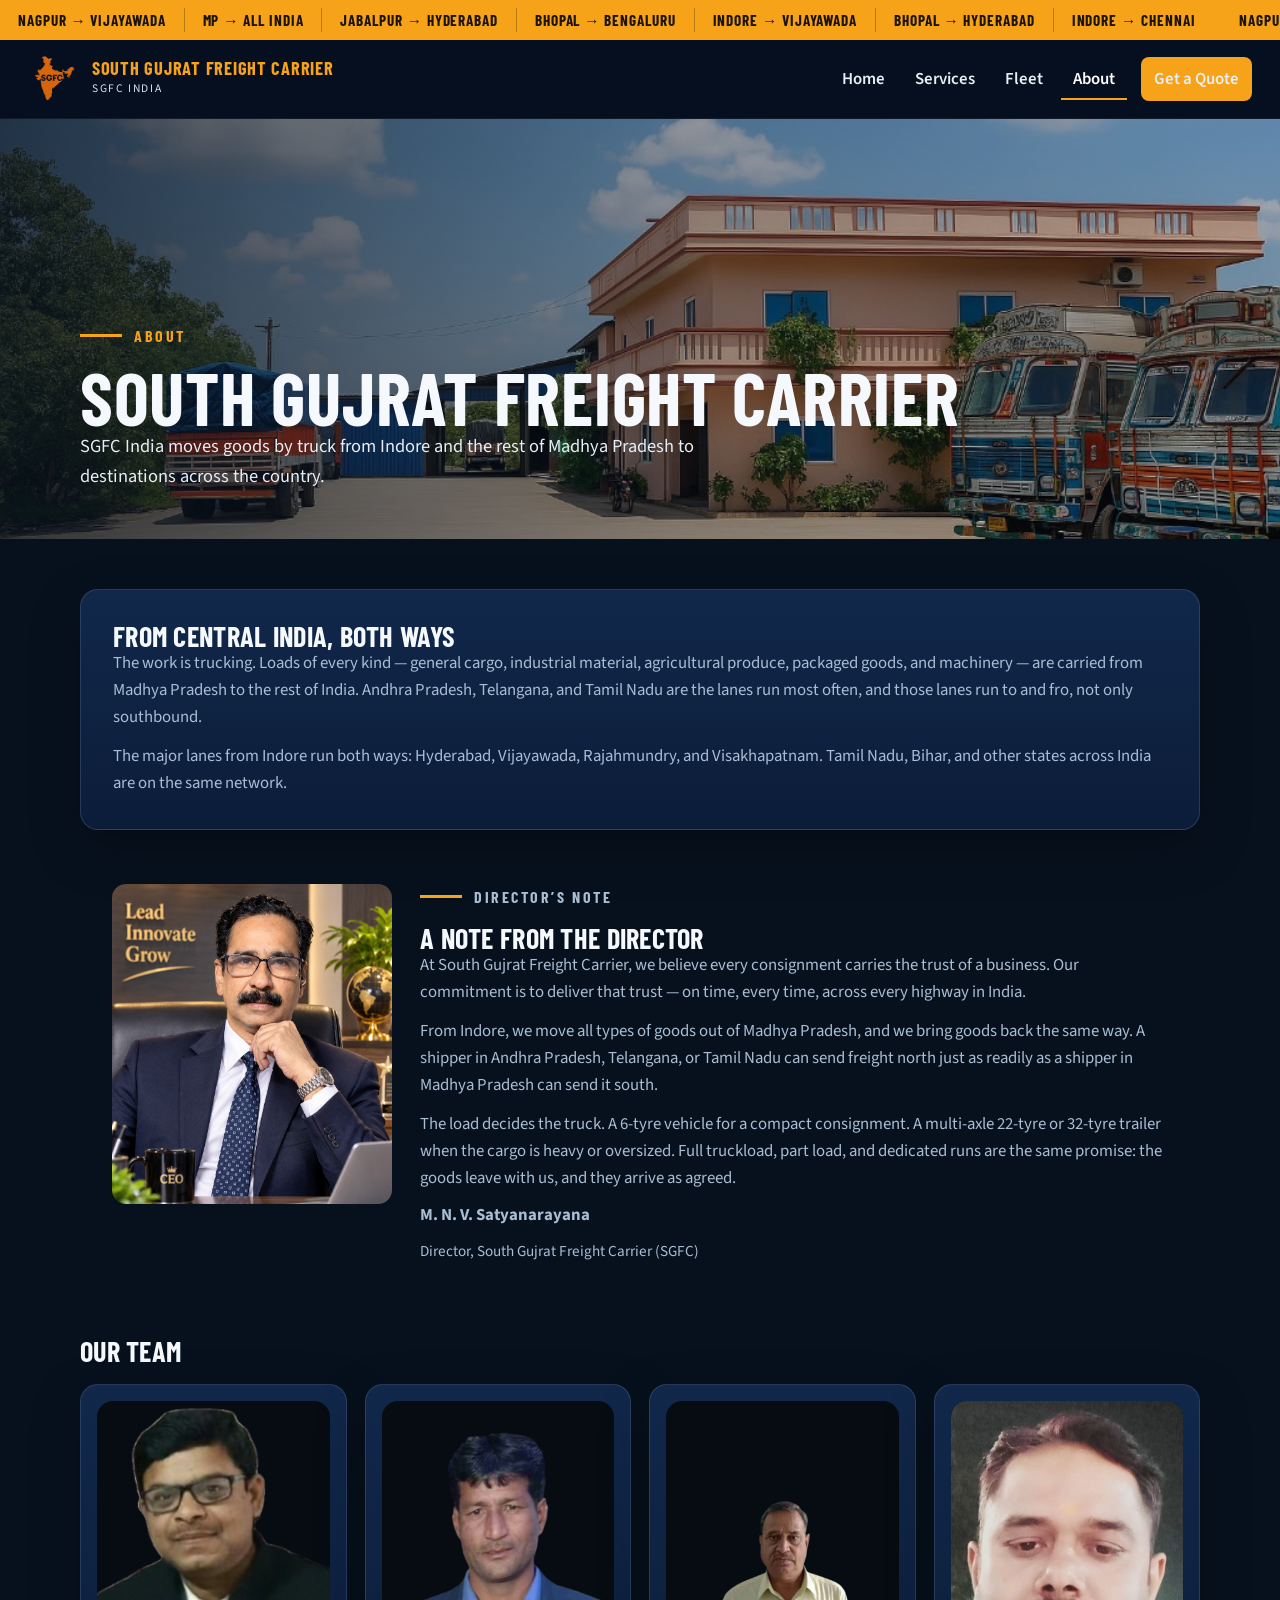
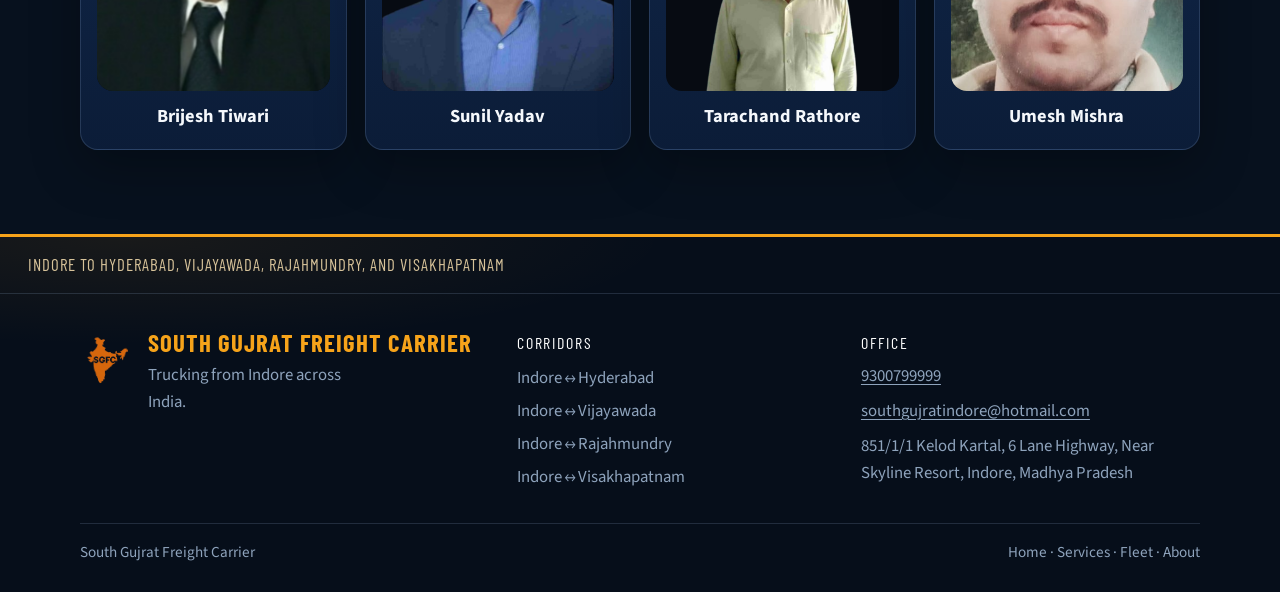
==== about.html @ d457032f "Add files via upload" ====
<!DOCTYPE html>
<html lang="en">
<head>
  <meta charset="UTF-8">
  <meta name="viewport" content="width=device-width, initial-scale=1">
  <title>About | South Gujrat Freight Carrier</title>
  <meta name="description" content="Director’s note from M. N. V. Satyanarayana and the SGFC India team in Indore.">
  <link rel="icon" href="assets/logo.png" type="image/png">
  <link rel="preconnect" href="https://fonts.googleapis.com">
  <link rel="preconnect" href="https://fonts.gstatic.com" crossorigin>
  <link href="https://fonts.googleapis.com/css2?family=Barlow+Condensed:wght@600;700;800&family=Source+Sans+3:ital,wght@0,400;0,500;0,600;0,700;1,500&display=swap" rel="stylesheet">
  <link rel="stylesheet" href="css/styles.css">
</head>
<body>
  <a class="skip" href="#main">Skip to content</a>
  <div class="topbar">
    <div class="ticker">
      <div class="ticker-track">
        <div class="ticker-group">
          <span>Nagpur → Vijayawada</span>
          <span>MP → All India</span>
          <span>Jabalpur → Hyderabad</span>
          <span>Bhopal → Bengaluru</span>
          <span>Indore → Vijayawada</span>
          <span>Bhopal → Hyderabad</span>
          <span>Indore → Chennai</span>
        </div>
        <div class="ticker-group" aria-hidden="true">
          <span>Nagpur → Vijayawada</span>
          <span>MP → All India</span>
          <span>Jabalpur → Hyderabad</span>
          <span>Bhopal → Bengaluru</span>
          <span>Indore → Vijayawada</span>
          <span>Bhopal → Hyderabad</span>
          <span>Indore → Chennai</span>
        </div>
      </div>
    </div>
    <header class="site-header wrap">
      <a class="brand" href="index.html">
        <img class="brand-mark" src="assets/logo.png" alt="">
        <span>
          <span class="brand-name">South Gujrat Freight Carrier</span>
          <span class="brand-sub">SGFC India</span>
        </span>
      </a>
      <button class="nav-toggle" type="button" aria-expanded="false" aria-controls="site-nav">Menu</button>
      <nav class="site-nav" id="site-nav">
        <a href="index.html">Home</a>
        <a href="services.html">Services</a>
        <a href="fleet.html">Fleet</a>
        <a href="about.html" class="is-current" aria-current="page">About</a>
        <a class="btn btn-orange" href="quote.html#quote">Get a Quote</a>
      </nav>
    </header>
  </div>

  <main id="main">
    <header class="page-banner banner-about">
      <div class="wrap">
        <p class="eyebrow"><i></i> About</p>
        <h1>South Gujrat Freight Carrier</h1>
        <p class="lede">SGFC India moves goods by truck from Indore and the rest of Madhya Pradesh to destinations across the country.</p>
      </div>
    </header>

    <section class="section">
      <div class="wrap">
        <article class="story-card">
          <h2 class="block-title">From central India, both ways</h2>
          <p>The work is trucking. Loads of every kind — general cargo, industrial material, agricultural produce, packaged goods, and machinery — are carried from Madhya Pradesh to the rest of India. Andhra Pradesh, Telangana, and Tamil Nadu are the lanes run most often, and those lanes run to and fro, not only southbound.</p>
          <p>The major lanes from Indore run both ways: Hyderabad, Vijayawada, Rajahmundry, and Visakhapatnam. Tamil Nadu, Bihar, and other states across India are on the same network.</p>
        </article>

        <article class="note" id="directors-note">
          <div class="note-layout">
            <img src="assets/director.jpg" alt="M. N. V. Satyanarayana, Director of South Gujrat Freight Carrier">
            <div>
              <p class="eyebrow"><i></i> Director’s note</p>
              <h2 class="block-title">A note from the director</h2>
              <p>At South Gujrat Freight Carrier, we believe every consignment carries the trust of a business. Our commitment is to deliver that trust — on time, every time, across every highway in India.</p>
              <p>From Indore, we move all types of goods out of Madhya Pradesh, and we bring goods back the same way. A shipper in Andhra Pradesh, Telangana, or Tamil Nadu can send freight north just as readily as a shipper in Madhya Pradesh can send it south.</p>
              <p>The load decides the truck. A 6-tyre vehicle for a compact consignment. A multi-axle 22-tyre or 32-tyre trailer when the cargo is heavy or oversized. Full truckload, part load, and dedicated runs are the same promise: the goods leave with us, and they arrive as agreed.</p>
              <p class="director-name">M. N. V. Satyanarayana</p>
              <p class="director-role">Director, South Gujrat Freight Carrier (SGFC)</p>
            </div>
          </div>
        </article>

        <h2 class="block-title team-title">Our team</h2>
        <div class="team-grid">
          <article class="person">
            <div class="portrait">
              <img src="assets/brijesh-tiwari.png" alt="Brijesh Tiwari">
            </div>
            <h3>Brijesh Tiwari</h3>
          </article>
          <article class="person">
            <div class="portrait">
              <img src="assets/sunil-yadav.png" alt="Sunil Yadav">
            </div>
            <h3>Sunil Yadav</h3>
          </article>
          <article class="person">
            <div class="portrait">
              <img src="assets/tarachand-rathore.png" alt="Tarachand Rathore">
            </div>
            <h3>Tarachand Rathore</h3>
          </article>
          <article class="person">
            <div class="portrait portrait-photo">
              <img src="assets/umesh-mishra.png" alt="Umesh Mishra">
            </div>
            <h3>Umesh Mishra</h3>
          </article>
        </div>
      </div>
    </section>
  </main>

  <footer class="site-footer">
    <p class="footer-lanes">Indore to Hyderabad, Vijayawada, Rajahmundry, and Visakhapatnam</p>
    <div class="wrap footer-main">
      <div class="footer-brand">
        <img src="assets/logo.png" alt="">
        <div>
          <p class="footer-name">South Gujrat Freight Carrier</p>
          <p class="footer-tagline">Trucking from Indore across India.</p>
        </div>
      </div>
      <div>
        <p class="footer-label">Corridors</p>
        <ul class="footer-routes">
          <li>Indore ↔ Hyderabad</li>
          <li>Indore ↔ Vijayawada</li>
          <li>Indore ↔ Rajahmundry</li>
          <li>Indore ↔ Visakhapatnam</li>
        </ul>
      </div>
      <div class="footer-office">
        <p class="footer-label">Office</p>
        <p><a href="tel:9300799999">9300799999</a></p>
        <p><a href="mailto:southgujratindore@hotmail.com">southgujratindore@hotmail.com</a></p>
        <p>851/1/1 Kelod Kartal, 6 Lane Highway, Near Skyline Resort, Indore, Madhya Pradesh</p>
      </div>
    </div>
    <div class="wrap footer-base">
      <p>South Gujrat Freight Carrier</p>
      <p class="footer-index"><a href="index.html">Home</a> · <a href="services.html">Services</a> · <a href="fleet.html">Fleet</a> · <a href="about.html">About</a></p>
    </div>
  </footer>
  <script src="js/main.js"></script>
</body>
</html>
---- css/styles.css ----
:root {
  --bg: #07111e;
  --bg-raise: #0c1b33;
  --card: #0e2244;
  --card-2: #12294e;
  --line: rgba(154, 184, 220, 0.18);
  --orange: #f6a31a;
  --orange-deep: #e09012;
  --ink: #f5f8fc;
  --muted: #a9bdd3;
  --soft: #8ea3bc;
  --on-orange: #1c1408;
  --header: rgba(7, 16, 32, 0.96);
  --radius: 18px;
  --max: 1120px;
  --ticker-h: 40px;
  --shadow: 0 18px 50px rgba(0, 0, 0, 0.28);
  --font: "Source Sans 3", "Segoe UI", sans-serif;
  --display: "Barlow Condensed", "Arial Narrow", Impact, sans-serif;
}

*,
*::before,
*::after {
  box-sizing: border-box;
}

html {
  scroll-behavior: smooth;
}

body {
  margin: 0;
  min-height: 100vh;
  background:
    radial-gradient(1200px 500px at 80% -10%, rgba(28, 64, 112, 0.35), transparent 60%),
    var(--bg);
  color: var(--ink);
  font-family: var(--font);
  font-size: 1.05rem;
  line-height: 1.6;
}

img {
  max-width: 100%;
  display: block;
}

a {
  color: inherit;
  text-decoration: none;
}

button,
input,
select,
textarea {
  font: inherit;
  color: inherit;
}

.skip {
  position: absolute;
  left: 12px;
  top: -40px;
  background: var(--orange);
  color: var(--on-orange);
  padding: 8px 12px;
  z-index: 80;
  border-radius: 6px;
}

.skip:focus {
  top: 8px;
}

.wrap {
  width: min(var(--max), calc(100% - 40px));
  margin-inline: auto;
}

.topbar {
  position: sticky;
  top: 0;
  z-index: 40;
}

.ticker {
  height: var(--ticker-h);
  background: var(--orange);
  color: var(--on-orange);
  overflow: hidden;
  display: flex;
  align-items: center;
}

.ticker-track {
  display: flex;
  width: max-content;
  animation: ticker 36s linear infinite;
}

.ticker-group {
  display: flex;
  align-items: center;
  gap: 0;
  padding-right: 8px;
}

.ticker-group span {
  font-family: var(--display);
  font-weight: 700;
  letter-spacing: 0.06em;
  text-transform: uppercase;
  font-size: 0.95rem;
  padding: 0 18px;
  white-space: nowrap;
}

.ticker-group span + span {
  border-left: 1px solid rgba(28, 20, 8, 0.28);
}

@keyframes ticker {
  from { transform: translateX(0); }
  to { transform: translateX(-50%); }
}

.site-header {
  display: flex;
  align-items: center;
  justify-content: space-between;
  gap: 20px;
  width: 100%;
  max-width: none;
  margin: 0;
  min-height: 78px;
  padding: 10px max(28px, calc((100vw - 1240px) / 2));
  background: var(--header);
  border-bottom: 1px solid rgba(255, 255, 255, 0.05);
  backdrop-filter: blur(10px);
  box-sizing: border-box;
}

.brand {
  display: flex;
  align-items: center;
  gap: 12px;
  min-width: 0;
}

.brand-mark {
  width: 52px;
  height: 58px;
  flex: none;
  object-fit: contain;
}

.brand-name {
  display: block;
  font-family: var(--display);
  font-weight: 700;
  letter-spacing: 0.04em;
  text-transform: uppercase;
  color: var(--orange);
  font-size: 1.15rem;
  line-height: 1.05;
}

.brand-sub {
  display: block;
  margin-top: 2px;
  color: #d5e0ee;
  font-size: 0.72rem;
  letter-spacing: 0.14em;
  text-transform: uppercase;
}

.nav-toggle {
  display: none;
  border: 1px solid rgba(255, 255, 255, 0.2);
  background: transparent;
  color: white;
  border-radius: 8px;
  padding: 8px 12px;
  cursor: pointer;
}

.site-nav {
  display: flex;
  align-items: center;
  gap: 6px;
}

.site-nav a {
  color: #e7eef6;
  font-weight: 600;
  padding: 8px 12px;
  border-radius: 8px;
}

.site-nav a.is-current {
  color: white;
  box-shadow: inset 0 -2px 0 var(--orange);
  border-radius: 0;
}

.site-nav a.btn {
  box-shadow: none;
  margin-left: 8px;
}

.btn {
  display: inline-flex;
  align-items: center;
  justify-content: center;
  gap: 8px;
  border-radius: 8px;
  padding: 12px 18px;
  font-weight: 700;
  border: 1px solid transparent;
  cursor: pointer;
  transition: transform 0.15s ease, background 0.15s ease;
}

.btn:hover {
  transform: translateY(-1px);
}

.btn-orange {
  background: var(--orange);
  color: var(--on-orange);
}

.btn-orange:hover {
  background: #ffb42e;
}

.btn-ghost {
  background: rgba(6, 14, 28, 0.35);
  color: white;
  border-color: rgba(255, 255, 255, 0.45);
}

.hero {
  position: relative;
  min-height: calc(100vh - 118px);
  display: grid;
  align-items: center;
  padding: 72px 0 88px;
  overflow: hidden;
}

.hero-bg,
.hero-art {
  position: absolute;
  inset: 0;
  pointer-events: none;
}

.hero-bg {
  z-index: 1;
  background: linear-gradient(90deg, rgba(7, 17, 30, 0.72) 0%, rgba(7, 17, 30, 0.42) 34%, rgba(7, 17, 30, 0.12) 62%, rgba(7, 17, 30, 0.2) 100%);
}

.hero-art {
  z-index: 0;
}

.hero-art img {
  position: absolute;
  inset: 0;
  width: 100%;
  height: 100%;
  object-fit: cover;
  object-position: center center;
}

.hero-copy {
  position: relative;
  z-index: 1;
  width: 100%;
  max-width: none;
  margin: 0;
  padding-left: max(28px, calc((100vw - 1240px) / 2));
  padding-right: max(28px, calc((100vw - 1240px) / 2));
  box-sizing: border-box;
}

.hero-copy h1 {
  max-width: 11em;
}

.hero-copy .lede {
  max-width: 38rem;
}

.eyebrow {
  display: flex;
  align-items: center;
  gap: 12px;
  margin: 0 0 14px;
  color: var(--orange);
  font-family: var(--display);
  font-weight: 700;
  letter-spacing: 0.16em;
  text-transform: uppercase;
  font-size: 1rem;
}

.eyebrow i {
  width: 42px;
  height: 3px;
  background: var(--orange);
  display: block;
  font-style: normal;
}

p {
  margin: 0 0 0.75em;
}

p:last-child {
  margin-bottom: 0;
}

h1,
h2,
h3 {
  font-family: var(--display);
  font-weight: 700;
  letter-spacing: 0.01em;
  line-height: 0.95;
  margin: 0;
}

.hero h1 {
  font-size: clamp(2.7rem, 5.4vw, 4.8rem);
  text-transform: uppercase;
  max-width: 11em;
}

.lede {
  color: var(--muted);
  font-size: 1.15rem;
  max-width: 62ch;
}

.hero .lede {
  margin: 22px 0 0;
  font-size: 1.2rem;
  color: #e4edf6;
}

.hero-actions {
  display: flex;
  flex-wrap: wrap;
  gap: 12px;
  margin-top: 28px;
}

.chips {
  display: flex;
  flex-wrap: wrap;
  gap: 10px;
  margin-top: 28px;
}

.chip,
.pill {
  display: inline-flex;
  align-items: center;
  border-radius: 999px;
  padding: 7px 12px;
  font-size: 0.92rem;
  font-weight: 600;
}

.chip {
  color: #d7e3f1;
  background: #101c30;
  border: 1px solid rgba(255, 255, 255, 0.2);
  position: relative;
  z-index: 2;
}

.pill {
  background: var(--orange);
  color: var(--on-orange);
  font-size: 0.78rem;
  letter-spacing: 0.03em;
  text-transform: uppercase;
}

.section {
  padding: 28px 0 84px;
}

.director-card {
  display: grid;
  grid-template-columns: minmax(240px, 320px) 1fr;
  background: linear-gradient(180deg, #13294d 0%, #0d203c 100%);
  border: 1px solid var(--line);
  border-radius: 22px;
  overflow: hidden;
  box-shadow: var(--shadow);
}

.director-card img {
  width: 100%;
  height: 100%;
  min-height: 340px;
  object-fit: cover;
  object-position: center 18%;
}

.director-copy {
  padding: 36px 40px 32px;
}

.director-quote {
  margin: 8px 0 22px;
  font-size: clamp(1.25rem, 2vw, 1.65rem);
  font-style: italic;
  font-weight: 500;
  line-height: 1.45;
  color: #f7f9fc;
}

.director-name {
  font-family: var(--font);
  font-size: 1.05rem;
  font-weight: 700;
  letter-spacing: 0;
  line-height: 1.3;
}

.director-role {
  margin: 2px 0 0;
  color: #8eb0d6;
  font-size: 0.95rem;
}

.director-foot {
  display: flex;
  justify-content: space-between;
  align-items: flex-end;
  gap: 16px;
  flex-wrap: wrap;
  margin-top: 8px;
}

.text-link {
  color: var(--orange);
  font-weight: 700;
}

.text-link:hover {
  text-decoration: underline;
}

.page-head {
  padding: 54px 0 10px;
}

.page-head h1 {
  font-size: clamp(2.6rem, 5vw, 4.2rem);
  text-transform: uppercase;
  max-width: 16ch;
}

.page-head .lede {
  margin-top: 16px;
}

.card-grid {
  display: grid;
  grid-template-columns: 1fr 1fr;
  gap: 22px;
  margin-top: 28px;
}

.service-card,
.fleet-card,
.person,
.office-card,
.form-card,
.story-card {
  background: linear-gradient(180deg, rgba(18, 42, 78, 0.95), rgba(12, 30, 58, 0.95));
  border: 1px solid var(--line);
  border-radius: var(--radius);
  box-shadow: var(--shadow);
}

.service-card {
  padding: 28px 28px 24px;
}

.service-card h2,
.fleet-group h2,
.block-title {
  font-size: clamp(1.55rem, 2.2vw, 2rem);
  text-transform: uppercase;
  line-height: 1;
}

.card-kicker {
  display: flex;
  align-items: center;
  gap: 14px;
  margin-bottom: 8px;
}

.icon-badge {
  width: 46px;
  height: 46px;
  border-radius: 12px;
  display: grid;
  place-items: center;
  background: rgba(246, 163, 26, 0.12);
  color: var(--orange);
  flex: none;
}

.service-card p,
.fleet-card p,
.story-card p,
.note p {
  color: var(--muted);
}

.checks {
  list-style: none;
  padding: 0;
  margin: 18px 0 0;
  display: grid;
  grid-template-columns: 1fr 1fr;
  gap: 10px 16px;
}

.checks li {
  display: flex;
  gap: 8px;
  align-items: flex-start;
  color: #d5e2f0;
  font-weight: 600;
  font-size: 0.98rem;
}

.checks svg {
  flex: none;
  margin-top: 2px;
  color: var(--orange);
}

.fleet-groups {
  display: grid;
  gap: 28px;
  margin-top: 28px;
}

.fleet-group h2 {
  margin-bottom: 14px;
}

.fleet-row {
  display: grid;
  grid-template-columns: repeat(3, 1fr);
  gap: 16px;
}

.fleet-card {
  padding: 22px;
}

.fleet-card strong {
  display: block;
  font-family: var(--display);
  font-size: 2rem;
  letter-spacing: 0.03em;
  text-transform: uppercase;
  line-height: 1;
  margin-bottom: 8px;
}

.fleet-card p {
  margin: 0;
}

.page-banner {
  position: relative;
  min-height: 420px;
  display: flex;
  align-items: flex-end;
  padding: 72px 0 48px;
  background-color: #07111e;
  background-position: center center;
  background-size: cover;
  background-repeat: no-repeat;
}

.page-banner::before {
  content: "";
  position: absolute;
  inset: 0;
  background: linear-gradient(90deg, rgba(7, 17, 30, 0.78) 0%, rgba(7, 17, 30, 0.4) 52%, rgba(7, 17, 30, 0.22) 100%);
}

.page-banner .wrap {
  position: relative;
  z-index: 1;
}

.banner-services { background-image: url("../assets/services-hero.jpg"); }
.banner-fleet { background-image: url("../assets/fleet-hero.jpg"); }
.banner-about {
  background-image: url("../assets/office.jpg");
  background-position: center 62%;
}
.banner-contact { background-image: url("../assets/contact-hero.jpg"); }

.page-banner h1 {
  font-size: clamp(2.8rem, 6vw, 4.6rem);
  text-transform: uppercase;
  max-width: 16em;
}

.page-banner .lede {
  color: #e7eef6;
  max-width: 40rem;
}

.intro-band {
  background: #12243f;
  padding: 28px 0;
}

.intro-band p {
  margin: 0 auto;
  max-width: 920px;
  text-align: center;
  color: #d7e3f1;
  font-size: 1.08rem;
}

.section-title {
  text-align: center;
  text-transform: uppercase;
  font-size: clamp(2rem, 4vw, 2.8rem);
  margin: 0 0 22px;
}

.route-grid,
.goods-grid,
.spec-grid {
  display: grid;
  gap: 14px;
}

.route-grid,
.spec-grid {
  grid-template-columns: 1fr 1fr;
}

.goods-grid {
  grid-template-columns: repeat(4, 1fr);
}

.route-card,
.goods-grid span,
.spec-card {
  border: 1px solid var(--line);
  border-radius: 16px;
  background: #0e2244;
}

.route-card {
  display: flex;
  justify-content: space-between;
  align-items: center;
  gap: 12px;
  padding: 16px 18px;
}

.route-card strong {
  display: block;
  font-size: 1.05rem;
}

.route-card span {
  color: var(--soft);
  font-size: 0.92rem;
}

.route-card em {
  color: var(--orange);
  font-style: normal;
  font-weight: 700;
  font-size: 1.25rem;
}

.goods-grid span {
  display: block;
  text-align: center;
  padding: 16px 12px;
  font-weight: 600;
}

.spec-card {
  overflow: hidden;
  padding: 0;
}

.spec-visual {
  position: relative;
  min-height: 150px;
  display: grid;
  place-items: center;
  background: linear-gradient(180deg, #1a3d72, #24325a);
  color: var(--orange);
}

.spec-visual .pill {
  position: absolute;
  top: 14px;
  right: 14px;
}

.spec-body {
  padding: 20px 22px 22px;
}

.spec-body h2 {
  font-size: 1.45rem;
  text-transform: uppercase;
}

.spec-body p {
  color: var(--muted);
}

.spec-cap,
.spec-label {
  color: var(--orange);
  font-weight: 700;
  margin: 8px 0 6px;
}

.spec-best {
  color: white;
  font-weight: 700;
  margin: 0;
}

.story-card,
.note {
  padding: 32px;
  margin-top: 22px;
}

.note-layout {
  display: grid;
  grid-template-columns: 280px 1fr;
  gap: 28px;
  align-items: start;
}

.note-layout img {
  width: 100%;
  border-radius: 14px;
  object-fit: cover;
  object-position: center 15%;
  min-height: 320px;
  max-height: 460px;
}

.team-grid {
  display: grid;
  grid-template-columns: repeat(4, 1fr);
  gap: 18px;
  margin-top: 18px;
}

.person {
  padding: 16px 16px 20px;
  text-align: center;
}

.portrait {
  border-radius: 16px;
  background: #070b12;
  overflow: hidden;
  aspect-ratio: 4 / 5;
  display: grid;
  place-items: end center;
}

.portrait img {
  width: 100%;
  height: 100%;
  object-fit: contain;
  object-position: center bottom;
}

.portrait-photo img {
  object-fit: cover;
  object-position: center 20%;
}

.team-title {
  margin: 42px 0 0;
}

.person h3 {
  margin-top: 14px;
  font-family: var(--font);
  font-size: 1.15rem;
  font-weight: 700;
  letter-spacing: 0;
  line-height: 1.3;
  text-transform: none;
}

.contact-layout {
  display: grid;
  grid-template-columns: 0.85fr 1.15fr;
  gap: 22px;
  margin-top: 28px;
  align-items: start;
}

.office-card,
.form-card {
  padding: 28px;
}

.office-list {
  display: grid;
  gap: 16px;
  margin: 18px 0 0;
}

.office-list div {
  padding-top: 14px;
  border-top: 1px solid var(--line);
}

.office-list dt {
  font-size: 0.78rem;
  letter-spacing: 0.12em;
  text-transform: uppercase;
  color: var(--orange);
  font-weight: 700;
}

.office-list dd {
  margin: 4px 0 0;
  color: var(--muted);
}

.office-list a {
  color: white;
  font-weight: 700;
}

.blank-note {
  color: var(--soft);
  margin-top: 8px;
}

label {
  display: block;
  font-weight: 700;
  font-size: 0.92rem;
  margin-bottom: 6px;
}

.fields {
  display: grid;
  grid-template-columns: 1fr 1fr;
  gap: 14px 16px;
}

.field-wide {
  grid-column: 1 / -1;
}

input,
select,
textarea {
  width: 100%;
  background: #091526;
  border: 1px solid rgba(158, 186, 220, 0.28);
  border-radius: 8px;
  padding: 11px 12px;
  outline: none;
}

input:focus,
select:focus,
textarea:focus {
  border-color: var(--orange);
  box-shadow: 0 0 0 3px rgba(246, 163, 26, 0.18);
}

textarea {
  min-height: 120px;
  resize: vertical;
}

.form-actions {
  margin-top: 16px;
}

.form-result {
  margin-top: 16px;
  padding: 14px 16px;
  border-radius: 10px;
  background: rgba(246, 163, 26, 0.1);
  border: 1px solid rgba(246, 163, 26, 0.35);
  color: #f3e2c0;
}

.form-result[hidden] {
  display: none;
}

.form-result.is-error {
  background: rgba(180, 48, 48, 0.16);
  border-color: rgba(255, 140, 140, 0.45);
  color: #ffd7d7;
}

.honey {
  position: absolute;
  left: -10000px;
  width: 1px;
  height: 1px;
  overflow: hidden;
}

.btn:disabled {
  opacity: 0.7;
  cursor: wait;
}

.form-result pre {
  white-space: pre-wrap;
  font-family: var(--font);
  margin: 10px 0 0;
  color: var(--ink);
}

.site-footer {
  border-top: 3px solid var(--orange);
  color: var(--soft);
  background:
    radial-gradient(900px 180px at 10% 0%, rgba(246, 163, 26, 0.08), transparent 60%),
    #060e1a;
}

.footer-lanes {
  margin: 0;
  padding: 16px max(28px, calc((100vw - 1240px) / 2));
  border-bottom: 1px solid var(--line);
  color: #d7c39a;
  font-family: var(--display);
  letter-spacing: 0.06em;
  text-transform: uppercase;
  font-size: 1.05rem;
  line-height: 1.4;
}

.footer-main {
  display: grid;
  grid-template-columns: 1.3fr 1fr 1.1fr;
  gap: 36px;
  padding: 36px 0 28px;
}

.footer-brand {
  display: flex;
  align-items: flex-start;
  gap: 14px;
}

.footer-brand img {
  width: 54px;
  height: 62px;
  object-fit: contain;
  flex: none;
}

.footer-tagline {
  margin: 0;
  max-width: 28ch;
}

.footer-name {
  margin: 0 0 8px;
  color: var(--orange);
  font-family: var(--display);
  font-size: 1.55rem;
  letter-spacing: 0.04em;
  text-transform: uppercase;
  font-weight: 700;
  line-height: 1;
}

.footer-label {
  margin: 0 0 10px;
  color: white;
  font-family: var(--display);
  letter-spacing: 0.12em;
  text-transform: uppercase;
  font-size: 1rem;
}

.footer-routes {
  list-style: none;
  margin: 0;
  padding: 0;
  display: grid;
  gap: 6px;
}

.footer-office p {
  margin: 0 0 8px;
}

.footer-office a,
.footer-index a {
  color: inherit;
  text-decoration: none;
}

.footer-office a {
  text-decoration: underline;
  text-underline-offset: 3px;
}

.footer-office a:hover,
.footer-index a:hover {
  color: white;
}

.footer-base {
  display: flex;
  justify-content: space-between;
  gap: 16px;
  flex-wrap: wrap;
  padding: 16px 0 28px;
  border-top: 1px solid var(--line);
  font-size: 0.95rem;
}

.footer-base > p,
.footer-index {
  margin: 0;
}

.fleet-photo {
  margin: 8px auto 0;
}

.fleet-photo img {
  width: 100%;
  height: min(440px, 56vw);
  object-fit: cover;
  object-position: center 62%;
  border-radius: 18px;
  border: 1px solid var(--line);
}

@media (max-width: 980px) {
  .card-grid,
  .contact-layout,
  .note-layout,
  .team-grid,
  .fleet-row,
  .route-grid,
  .spec-grid,
  .goods-grid,
  .footer-main {
    grid-template-columns: 1fr 1fr;
  }

  .team-grid {
    grid-template-columns: 1fr 1fr;
  }

  .director-card {
    grid-template-columns: 1fr;
  }

  .director-card img {
    max-height: 420px;
  }
}

@media (max-width: 800px) {
  .nav-toggle {
    display: inline-flex;
  }

  .site-nav {
    display: none;
    position: absolute;
    left: 0;
    right: 0;
    top: 100%;
    background: #071322;
    border-bottom: 1px solid var(--line);
    padding: 10px 20px 18px;
    flex-direction: column;
    align-items: stretch;
  }

  .site-nav.is-open {
    display: flex;
  }

  .site-nav a.btn {
    margin-left: 0;
    text-align: center;
  }

  .site-header {
    position: relative;
  }

  .brand-name {
    font-size: 0.95rem;
  }
}

@media (max-width: 680px) {
  .wrap {
    width: min(var(--max), calc(100% - 28px));
  }

  .card-grid,
  .contact-layout,
  .note-layout,
  .team-grid,
  .fleet-row,
  .route-grid,
  .spec-grid,
  .footer-main,
  .fields,
  .checks {
    grid-template-columns: 1fr;
  }

  .goods-grid {
    grid-template-columns: 1fr 1fr;
  }

  .hero {
    min-height: auto;
    padding: 48px 0 64px;
  }

  .hero-bg {
    background: linear-gradient(180deg, rgba(7, 17, 30, 0.62) 0%, rgba(7, 17, 30, 0.28) 100%);
  }

  .hero-art img {
    object-position: 70% center;
  }

  .director-copy,
  .service-card,
  .story-card,
  .note,
  .office-card,
  .form-card {
    padding: 22px;
  }
}

.network-intro {
  max-width: 760px;
  margin: 0 auto 28px;
  text-align: center;
}

.network-intro .eyebrow {
  justify-content: center;
}

.network-intro p:last-child {
  margin: 0;
  color: #d5e2f0;
}

.network-map {
  position: relative;
  height: 560px;
  border-radius: 28px;
  border: 1px solid rgba(154, 184, 220, 0.22);
  background:
    radial-gradient(480px 240px at 50% 48%, rgba(246, 163, 26, 0.1), transparent 72%),
    linear-gradient(180deg, #132848 0%, #0b1730 100%);
  overflow: hidden;
  box-shadow: 0 24px 50px rgba(0, 0, 0, 0.28);
}

.network-lines {
  position: absolute;
  inset: 0;
  width: 100%;
  height: 100%;
}

.network-lines line {
  stroke: rgba(246, 196, 92, 0.9);
  stroke-width: 1.7;
  stroke-linecap: round;
  stroke-dasharray: 1.5 9;
  animation: lane-flow 1.15s linear infinite;
}

@keyframes lane-flow {
  to { stroke-dashoffset: -21; }
}

.net-hub,
.net-node,
.net-truck {
  position: absolute;
}

.net-hub {
  left: 50%;
  top: 48%;
  z-index: 4;
  display: flex;
  flex-direction: column;
  align-items: center;
  justify-content: center;
  width: 158px;
  min-height: 104px;
  padding: 14px 12px 12px;
  border-radius: 16px;
  transform: translate(-50%, -50%);
  background: linear-gradient(180deg, #ffc14a 0%, #e09012 100%);
  color: #1b1203;
  text-align: center;
  box-shadow: 0 18px 40px rgba(246, 163, 26, 0.28);
}

.net-hub strong {
  font-family: var(--display);
  font-size: 2rem;
  font-weight: 800;
  letter-spacing: 0.08em;
  line-height: 0.9;
  text-transform: uppercase;
}

.net-hub small {
  margin-top: 4px;
  font-size: 0.78rem;
  font-weight: 700;
}

.hub-ring {
  position: relative;
  width: 16px;
  height: 16px;
  margin-bottom: 8px;
  border: 3px solid white;
  border-radius: 50%;
  box-shadow: 0 0 0 5px rgba(255, 255, 255, 0.18);
}

.hub-ring::before,
.hub-ring::after {
  content: "";
  position: absolute;
  inset: -7px;
  border: 2px solid rgba(255, 255, 255, 0.8);
  border-radius: 50%;
  animation: hub-pulse 2.4s ease-out infinite;
}

.hub-ring::after {
  animation-delay: 1.2s;
}

@keyframes hub-pulse {
  0% { transform: scale(0.65); opacity: 0.85; }
  100% { transform: scale(2.1); opacity: 0; }
}

.net-node[data-lane="gujarat"] { --x: 16%; --y: 24%; }
.net-node[data-lane="maharashtra"] { --x: 12%; --y: 50%; }
.net-node[data-lane="karnataka"] { --x: 22%; --y: 78%; }
.net-node[data-lane="tamil-nadu"] { --x: 50%; --y: 88%; }
.net-node[data-lane="andhra-pradesh"] { --x: 78%; --y: 78%; }
.net-node[data-lane="telangana"] { --x: 88%; --y: 48%; }
.net-node[data-lane="bihar"] { --x: 82%; --y: 22%; }
.net-node[data-lane="west-bengal"] { --x: 52%; --y: 14%; }

.net-node {
  z-index: 3;
  left: var(--x);
  top: var(--y);
  display: flex;
  align-items: center;
  gap: 8px;
  margin: 0;
  padding: 9px 14px;
  border: 1px solid rgba(176, 206, 236, 0.32);
  border-radius: 12px;
  background: rgba(16, 40, 74, 0.94);
  color: white;
  font-weight: 600;
  white-space: nowrap;
  transform: translate(-50%, -50%);
  box-shadow: 0 12px 26px rgba(0, 0, 0, 0.28);
}

.node-dot {
  width: 9px;
  height: 9px;
  border-radius: 50%;
  background: #3ddc97;
  box-shadow: 0 0 0 4px rgba(61, 220, 151, 0.16);
  flex: none;
}

.net-truck {
  z-index: 2;
  left: 0;
  top: 0;
  width: 46px;
  height: 23px;
  offset-rotate: auto;
  offset-anchor: center;
  animation: net-run var(--dur, 7s) linear infinite;
  animation-delay: var(--delay, 0s);
  opacity: 0;
  pointer-events: none;
}

.network-map.is-ready .net-truck {
  opacity: 1;
}

.net-truck svg {
  display: block;
  width: 46px;
  height: 23px;
  overflow: visible;
  filter: drop-shadow(0 2px 2px rgba(0, 0, 0, 0.4));
}

.net-truck rect {
  fill: #f6a31a;
}

.net-truck .cab {
  fill: #ffe3a6;
}

.net-truck .glass {
  fill: #16324f;
}

@keyframes net-run {
  0% { offset-distance: 0%; }
  46% { offset-distance: 100%; }
  54% { offset-distance: 100%; }
  100% { offset-distance: 0%; }
}

.routes-head {
  margin: 28px 0 14px;
  text-align: center;
}

.routes-head h3 {
  margin: 0;
  font-family: var(--display);
  font-size: clamp(1.7rem, 3vw, 2.2rem);
  letter-spacing: 0.04em;
  text-transform: uppercase;
}

.routes-head p {
  margin: 6px 0 0;
  color: var(--soft);
}

.major-routes {
  display: grid;
  grid-template-columns: repeat(4, 1fr);
  gap: 14px;
}

.major-routes article {
  padding: 18px 16px 16px;
  border: 1px solid rgba(154, 184, 220, 0.2);
  border-radius: 16px;
  background: #0d1b31;
}

.route-pair {
  display: flex;
  align-items: baseline;
  justify-content: space-between;
  gap: 8px;
  margin: 0;
  color: white;
  font-family: var(--display);
  font-size: clamp(1.15rem, 1.6vw, 1.45rem);
  font-weight: 700;
  letter-spacing: 0.03em;
  line-height: 1;
  text-transform: uppercase;
}

.route-pair i {
  color: var(--orange);
  font-style: normal;
}

.major-routes small {
  display: block;
  margin-top: 10px;
  color: var(--soft);
}

@media (max-width: 980px) {
  .major-routes {
    grid-template-columns: 1fr 1fr;
  }

  .network-map {
    height: 620px;
  }

  .net-node[data-lane="gujarat"] { --x: 22%; --y: 13%; }
  .net-node[data-lane="west-bengal"] { --x: 62%; --y: 9%; }
  .net-node[data-lane="bihar"] { --x: 84%; --y: 22%; }
  .net-node[data-lane="maharashtra"] { --x: 18%; --y: 32%; }
  .net-node[data-lane="telangana"] { --x: 86%; --y: 56%; }
  .net-node[data-lane="karnataka"] { --x: 20%; --y: 68%; }
  .net-node[data-lane="andhra-pradesh"] { --x: 78%; --y: 74%; }
  .net-node[data-lane="tamil-nadu"] { --x: 46%; --y: 90%; }
}

@media (max-width: 680px) {
  .network-map {
    height: 700px;
    border-radius: 20px;
  }

  .net-hub {
    width: 108px;
    min-height: 84px;
  }

  .net-hub strong {
    font-size: 1.45rem;
  }

  .net-node {
    max-width: 96px;
    padding: 6px 8px;
    font-size: 0.84rem;
    line-height: 1.15;
    white-space: normal;
  }

  .net-truck,
  .net-truck svg {
    width: 32px;
    height: 16px;
  }

  .major-routes {
    grid-template-columns: 1fr;
  }
}

@media (prefers-reduced-motion: reduce) {
  .ticker-track,
  .network-lines line,
  .hub-ring::before,
  .hub-ring::after,
  .net-truck {
    animation: none;
  }

  .net-truck {
    offset-distance: 58%;
  }

  html {
    scroll-behavior: auto;
  }
}
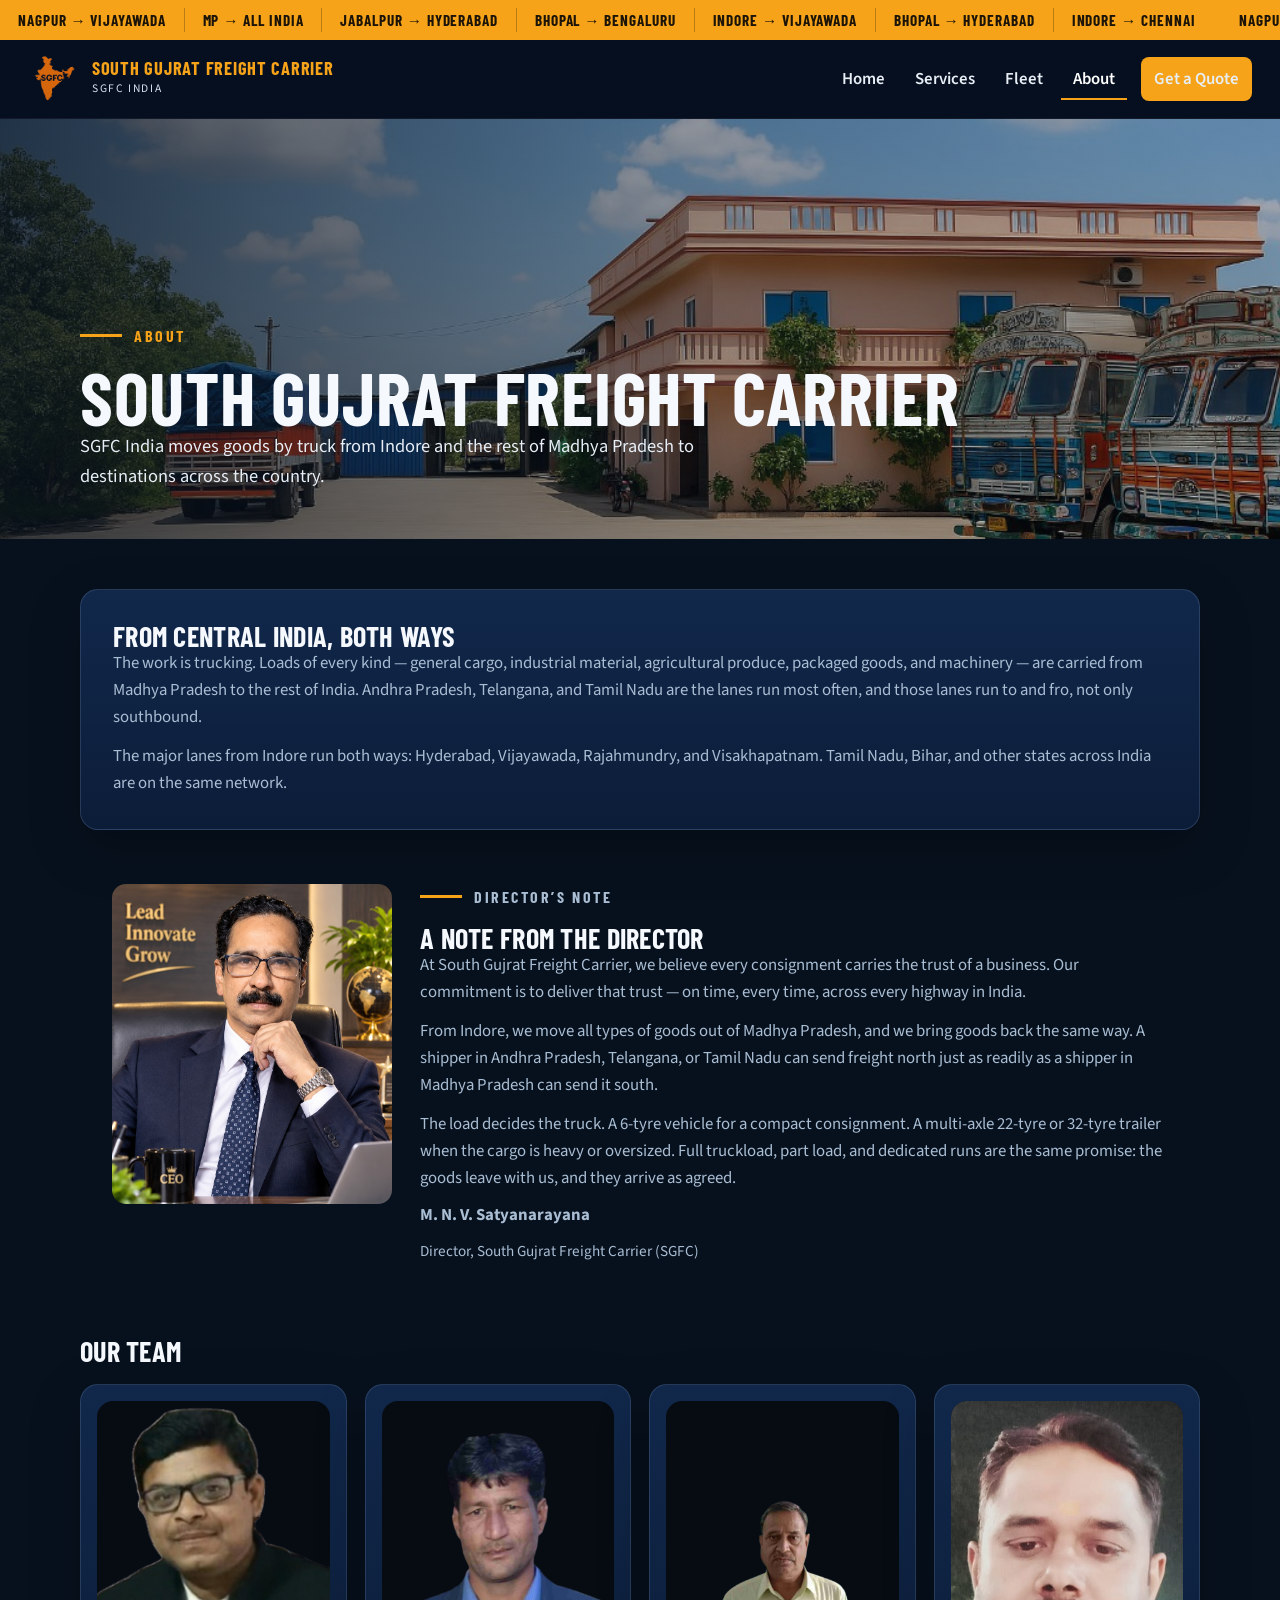
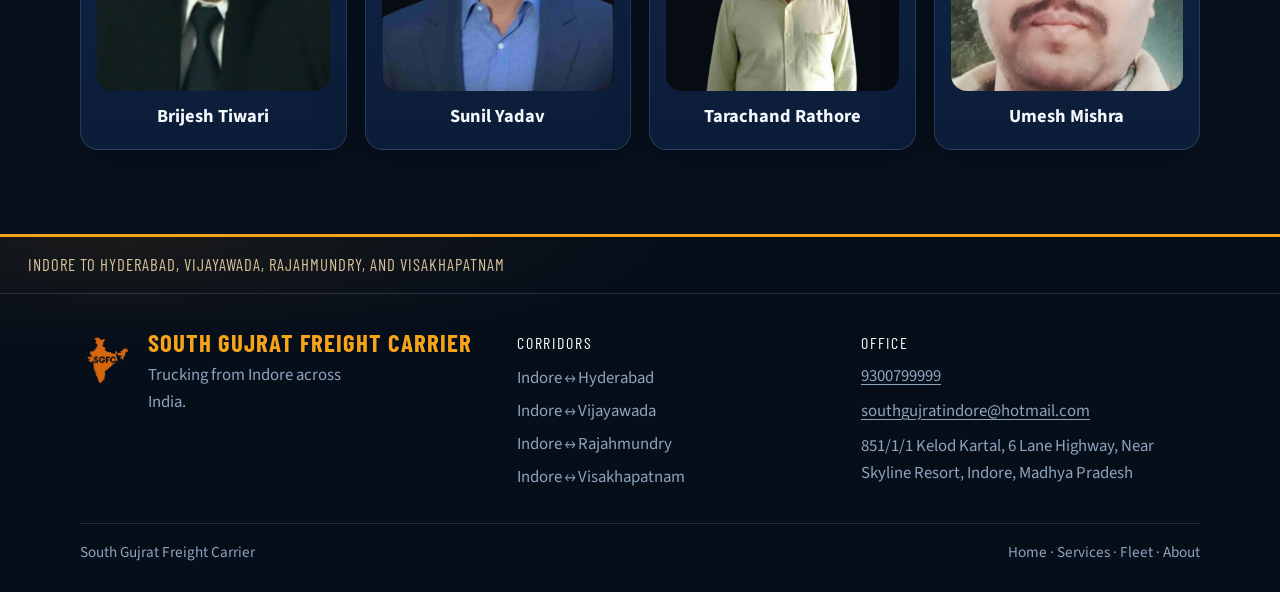
==== commit c723650c: "Fade page text in after each page opens Headlines, introductions, and section blocks stay clear unti" ====
--- a/about.html
+++ b/about.html
@@ -2,6 +2,7 @@
 <html lang="en">
 <head>
   <meta charset="UTF-8">
+  <script>document.documentElement.classList.add("js");</script>
   <meta name="viewport" content="width=device-width, initial-scale=1">
   <title>About | South Gujrat Freight Carrier</title>
   <meta name="description" content="Director’s note from M. N. V. Satyanarayana and the SGFC India team in Indore.">
--- a/css/styles.css
+++ b/css/styles.css
@@ -1486,6 +1486,46 @@
   }
 }
 
+@keyframes appear {
+  from {
+    opacity: 0;
+    transform: translateY(18px);
+  }
+
+  to {
+    opacity: 1;
+    transform: none;
+  }
+}
+
+@keyframes appear-fade {
+  from { opacity: 0; }
+  to { opacity: 1; }
+}
+
+@media (prefers-reduced-motion: no-preference) {
+  html.js .hero-copy > *,
+  html.js .page-banner .wrap > *,
+  html.js .intro-band .wrap,
+  html.js main .section .wrap > * {
+    opacity: 0;
+    transform: translateY(18px);
+  }
+
+  html.js main .section .wrap > .network-map {
+    transform: none;
+  }
+
+  html.js .is-shown {
+    animation: appear 0.72s cubic-bezier(0.22, 0.7, 0.2, 1) both;
+    animation-delay: var(--reveal-delay, 0ms);
+  }
+
+  html.js .network-map.is-shown {
+    animation-name: appear-fade;
+  }
+}
+
 @media (prefers-reduced-motion: reduce) {
   .ticker-track,
   .network-lines line,
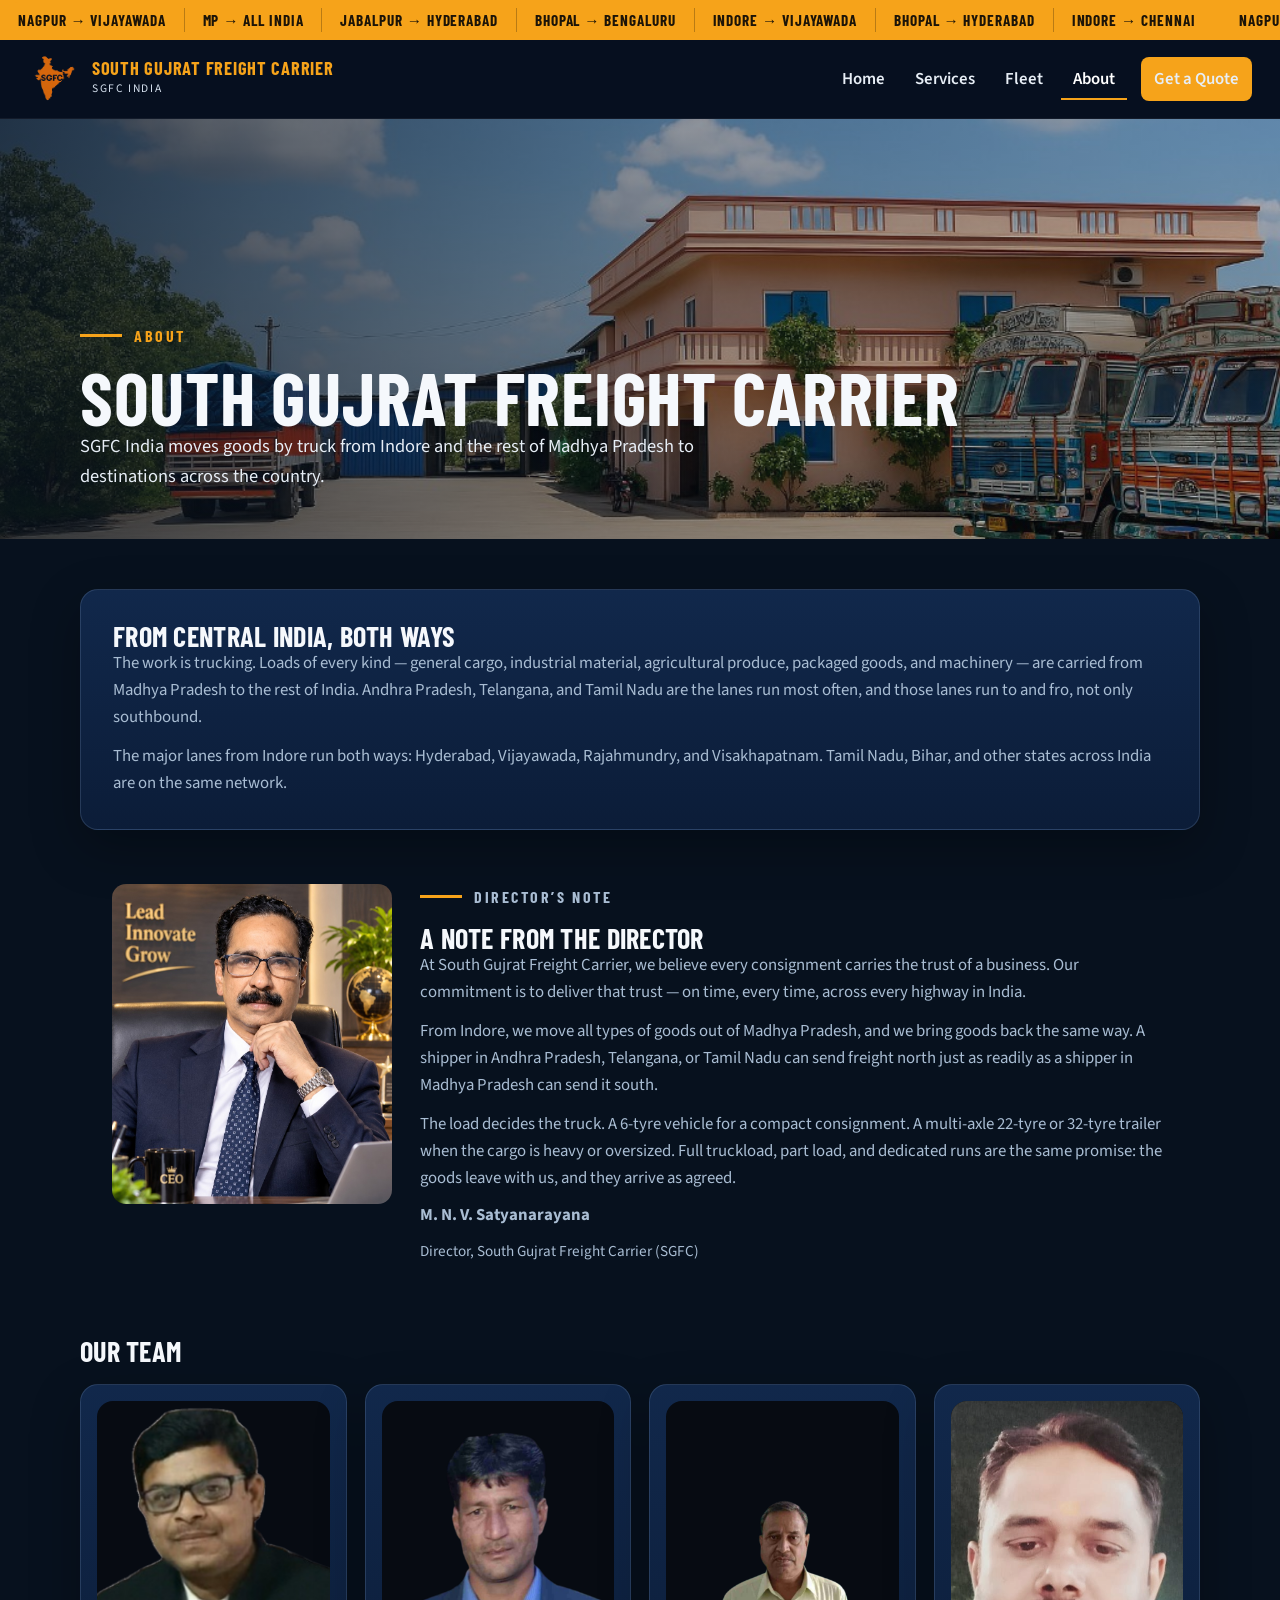
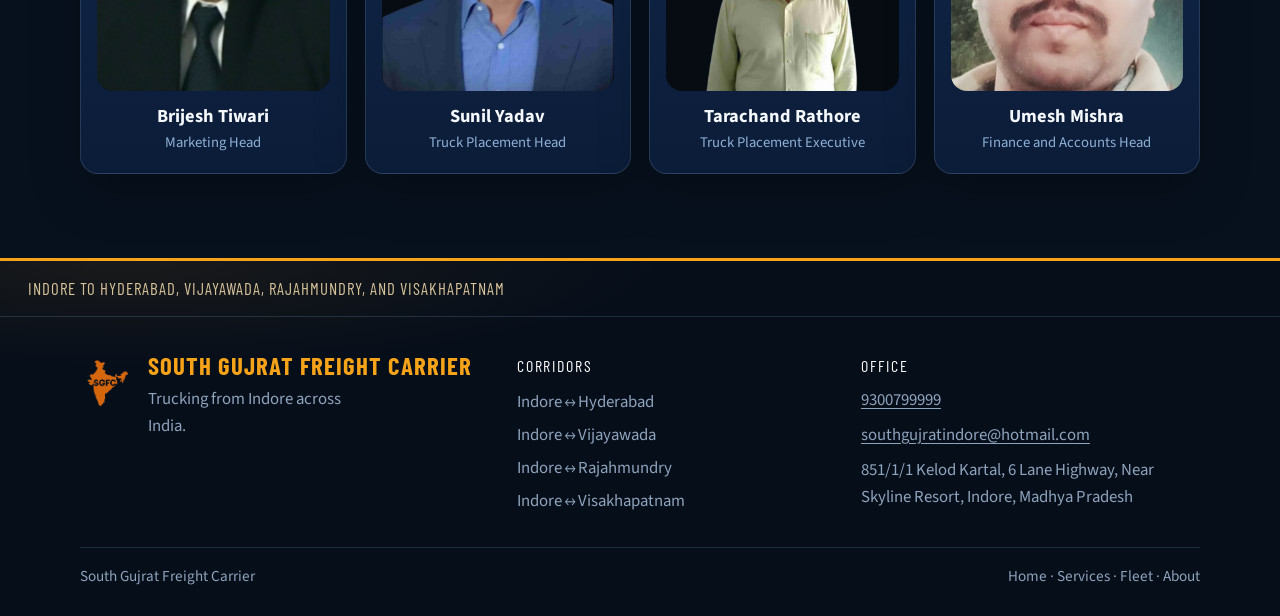
==== commit d7844857: "Add job titles under the team names Each person on the About page now shows their position under the" ====
--- a/about.html
+++ b/about.html
@@ -95,24 +95,28 @@
               <img src="assets/brijesh-tiwari.png" alt="Brijesh Tiwari">
             </div>
             <h3>Brijesh Tiwari</h3>
+            <p class="person-role">Marketing Head</p>
           </article>
           <article class="person">
             <div class="portrait">
               <img src="assets/sunil-yadav.png" alt="Sunil Yadav">
             </div>
             <h3>Sunil Yadav</h3>
+            <p class="person-role">Truck Placement Head</p>
           </article>
           <article class="person">
             <div class="portrait">
               <img src="assets/tarachand-rathore.png" alt="Tarachand Rathore">
             </div>
             <h3>Tarachand Rathore</h3>
+            <p class="person-role">Truck Placement Executive</p>
           </article>
           <article class="person">
             <div class="portrait portrait-photo">
               <img src="assets/umesh-mishra.png" alt="Umesh Mishra">
             </div>
             <h3>Umesh Mishra</h3>
+            <p class="person-role">Finance and Accounts Head</p>
           </article>
         </div>
       </div>
--- a/css/styles.css
+++ b/css/styles.css
@@ -459,6 +459,72 @@
   text-decoration: underline;
 }
 
+.testimonials {
+  padding-top: 0;
+}
+
+.testimonial-head {
+  margin-bottom: 28px;
+  text-align: center;
+}
+
+.testimonial-head .eyebrow {
+  justify-content: center;
+}
+
+.testimonial-head .section-title {
+  margin-bottom: 0;
+}
+
+.testimonial-grid {
+  display: grid;
+  grid-template-columns: repeat(3, 1fr);
+  gap: 18px;
+}
+
+.testimonial {
+  display: flex;
+  flex-direction: column;
+  padding: 26px 24px 22px;
+  background: linear-gradient(180deg, rgba(18, 42, 78, 0.95), rgba(12, 30, 58, 0.95));
+  border: 1px solid var(--line);
+  border-radius: var(--radius);
+  box-shadow: var(--shadow);
+}
+
+.stars {
+  margin: 0 0 14px;
+  color: var(--orange);
+  letter-spacing: 0.14em;
+  font-size: 1.05rem;
+  line-height: 1;
+}
+
+.testimonial blockquote {
+  margin: 0 0 20px;
+  flex: 1;
+  color: #e7eef6;
+  font-size: 1.02rem;
+  line-height: 1.55;
+}
+
+.testimonial-name {
+  margin: 0;
+  font-weight: 700;
+}
+
+.testimonial-place {
+  margin: 2px 0 0;
+  color: #8eb0d6;
+  font-size: 0.95rem;
+}
+
+@media (max-width: 900px) {
+  .testimonial-grid {
+    grid-template-columns: 1fr;
+  }
+}
+
 .page-head {
   padding: 54px 0 10px;
 }
@@ -819,6 +885,13 @@
   letter-spacing: 0;
   line-height: 1.3;
   text-transform: none;
+}
+
+.person-role {
+  margin: 4px 0 0;
+  color: #8eb0d6;
+  font-size: 0.92rem;
+  line-height: 1.35;
 }
 
 .contact-layout {
@@ -1170,6 +1243,7 @@
   }
 
   .director-copy,
+  .testimonial,
   .service-card,
   .story-card,
   .note,
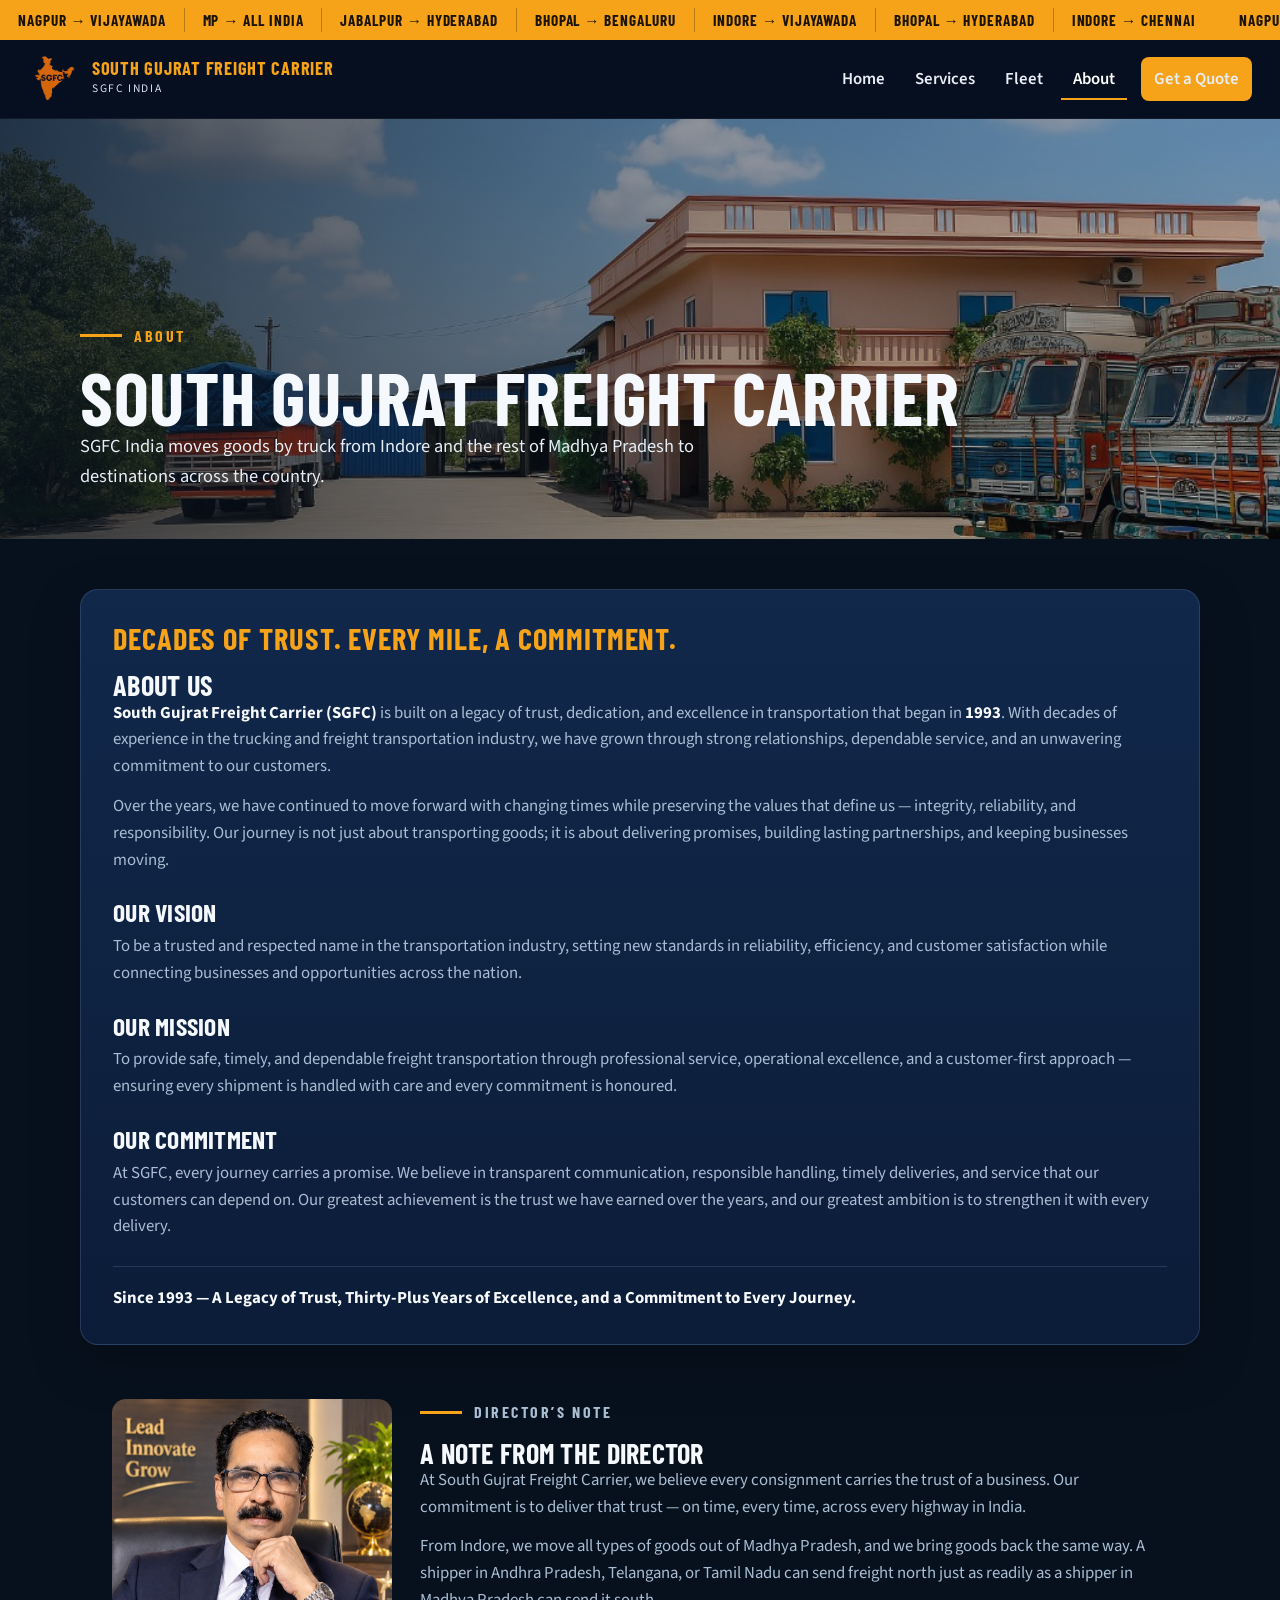
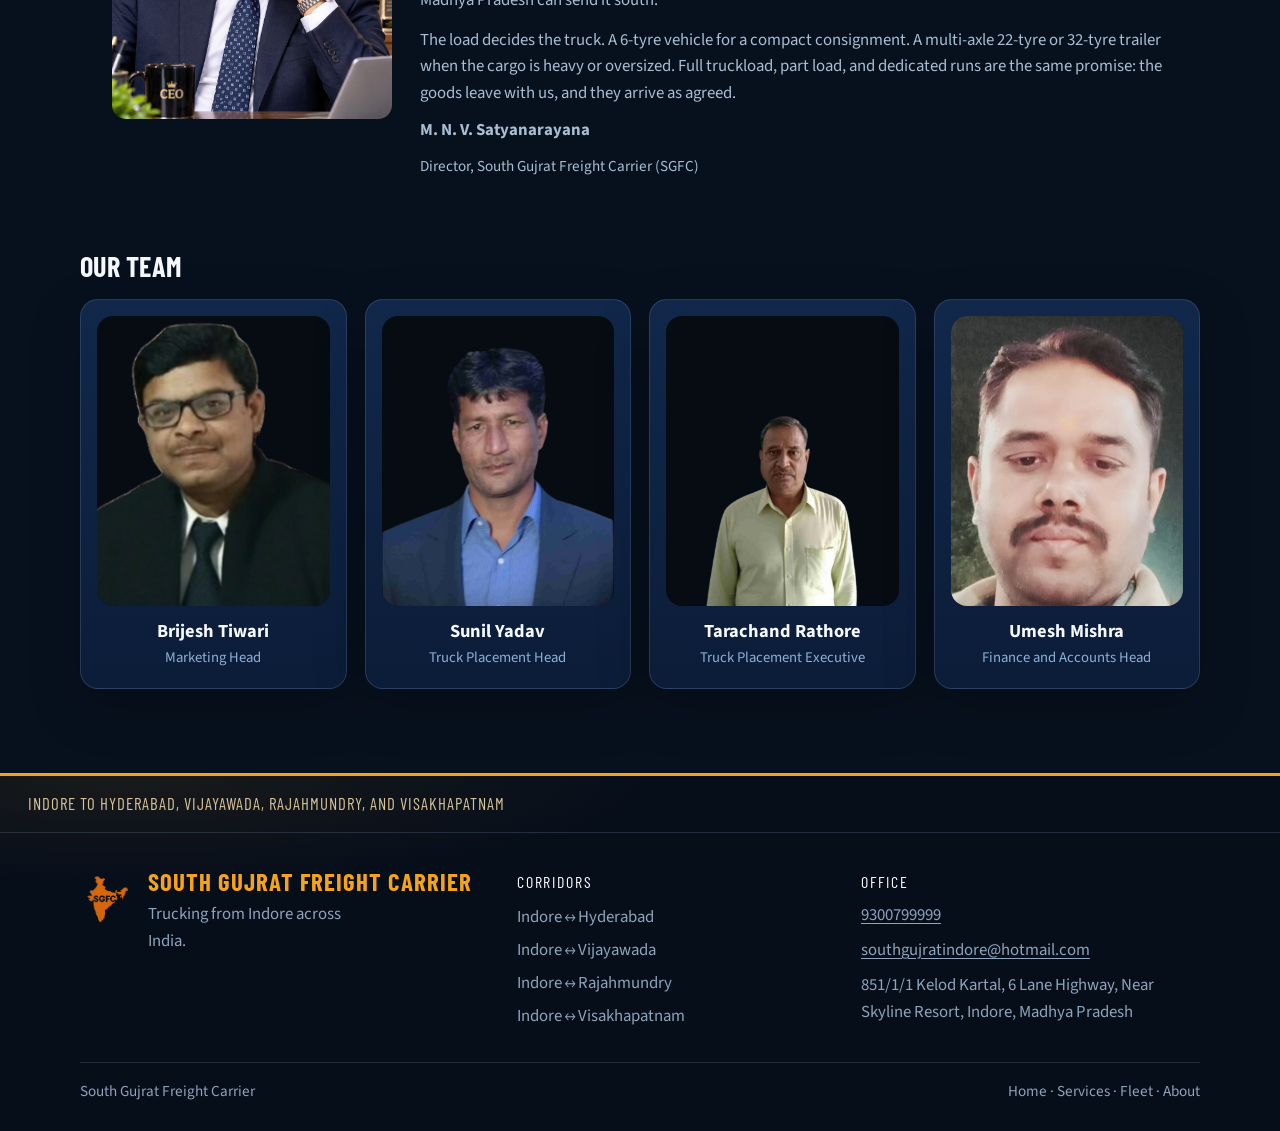
==== commit 984237a7: "Replace the about introduction with the company story The old central-India heading is gone. The Abo" ====
--- a/about.html
+++ b/about.html
@@ -5,7 +5,7 @@
   <script>document.documentElement.classList.add("js");</script>
   <meta name="viewport" content="width=device-width, initial-scale=1">
   <title>About | South Gujrat Freight Carrier</title>
-  <meta name="description" content="Director’s note from M. N. V. Satyanarayana and the SGFC India team in Indore.">
+  <meta name="description" content="South Gujrat Freight Carrier, trusted in trucking since 1993. Our vision, mission, and the SGFC India team in Indore.">
   <link rel="icon" href="assets/logo.png" type="image/png">
   <link rel="preconnect" href="https://fonts.googleapis.com">
   <link rel="preconnect" href="https://fonts.gstatic.com" crossorigin>
@@ -68,9 +68,17 @@
     <section class="section">
       <div class="wrap">
         <article class="story-card">
-          <h2 class="block-title">From central India, both ways</h2>
-          <p>The work is trucking. Loads of every kind — general cargo, industrial material, agricultural produce, packaged goods, and machinery — are carried from Madhya Pradesh to the rest of India. Andhra Pradesh, Telangana, and Tamil Nadu are the lanes run most often, and those lanes run to and fro, not only southbound.</p>
-          <p>The major lanes from Indore run both ways: Hyderabad, Vijayawada, Rajahmundry, and Visakhapatnam. Tamil Nadu, Bihar, and other states across India are on the same network.</p>
+          <p class="about-tagline">Decades of Trust. Every Mile, A Commitment.</p>
+          <h2 class="block-title">About us</h2>
+          <p><strong>South Gujrat Freight Carrier (SGFC)</strong> is built on a legacy of trust, dedication, and excellence in transportation that began in <strong>1993</strong>. With decades of experience in the trucking and freight transportation industry, we have grown through strong relationships, dependable service, and an unwavering commitment to our customers.</p>
+          <p>Over the years, we have continued to move forward with changing times while preserving the values that define us — integrity, reliability, and responsibility. Our journey is not just about transporting goods; it is about delivering promises, building lasting partnerships, and keeping businesses moving.</p>
+          <h3 class="about-subhead">Our vision</h3>
+          <p>To be a trusted and respected name in the transportation industry, setting new standards in reliability, efficiency, and customer satisfaction while connecting businesses and opportunities across the nation.</p>
+          <h3 class="about-subhead">Our mission</h3>
+          <p>To provide safe, timely, and dependable freight transportation through professional service, operational excellence, and a customer-first approach — ensuring every shipment is handled with care and every commitment is honoured.</p>
+          <h3 class="about-subhead">Our commitment</h3>
+          <p>At SGFC, every journey carries a promise. We believe in transparent communication, responsible handling, timely deliveries, and service that our customers can depend on. Our greatest achievement is the trust we have earned over the years, and our greatest ambition is to strengthen it with every delivery.</p>
+          <p class="about-legacy"><strong>Since 1993 — A Legacy of Trust, Thirty-Plus Years of Excellence, and a Commitment to Every Journey.</strong></p>
         </article>
 
         <article class="note" id="directors-note">
--- a/css/styles.css
+++ b/css/styles.css
@@ -595,6 +595,36 @@
   color: var(--muted);
 }
 
+.story-card .about-tagline {
+  margin: 0 0 16px;
+  color: var(--orange);
+  font-family: var(--display);
+  font-weight: 700;
+  font-size: clamp(1.4rem, 2.6vw, 1.9rem);
+  letter-spacing: 0.03em;
+  line-height: 1.1;
+  text-transform: uppercase;
+}
+
+.about-subhead {
+  margin: 26px 0 8px;
+  color: var(--ink);
+  font-size: clamp(1.3rem, 2vw, 1.6rem);
+  text-transform: uppercase;
+  line-height: 1;
+}
+
+.story-card strong {
+  color: #f7f9fc;
+  font-weight: 700;
+}
+
+.about-legacy {
+  margin-top: 26px;
+  padding-top: 18px;
+  border-top: 1px solid var(--line);
+}
+
 .checks {
   list-style: none;
   padding: 0;
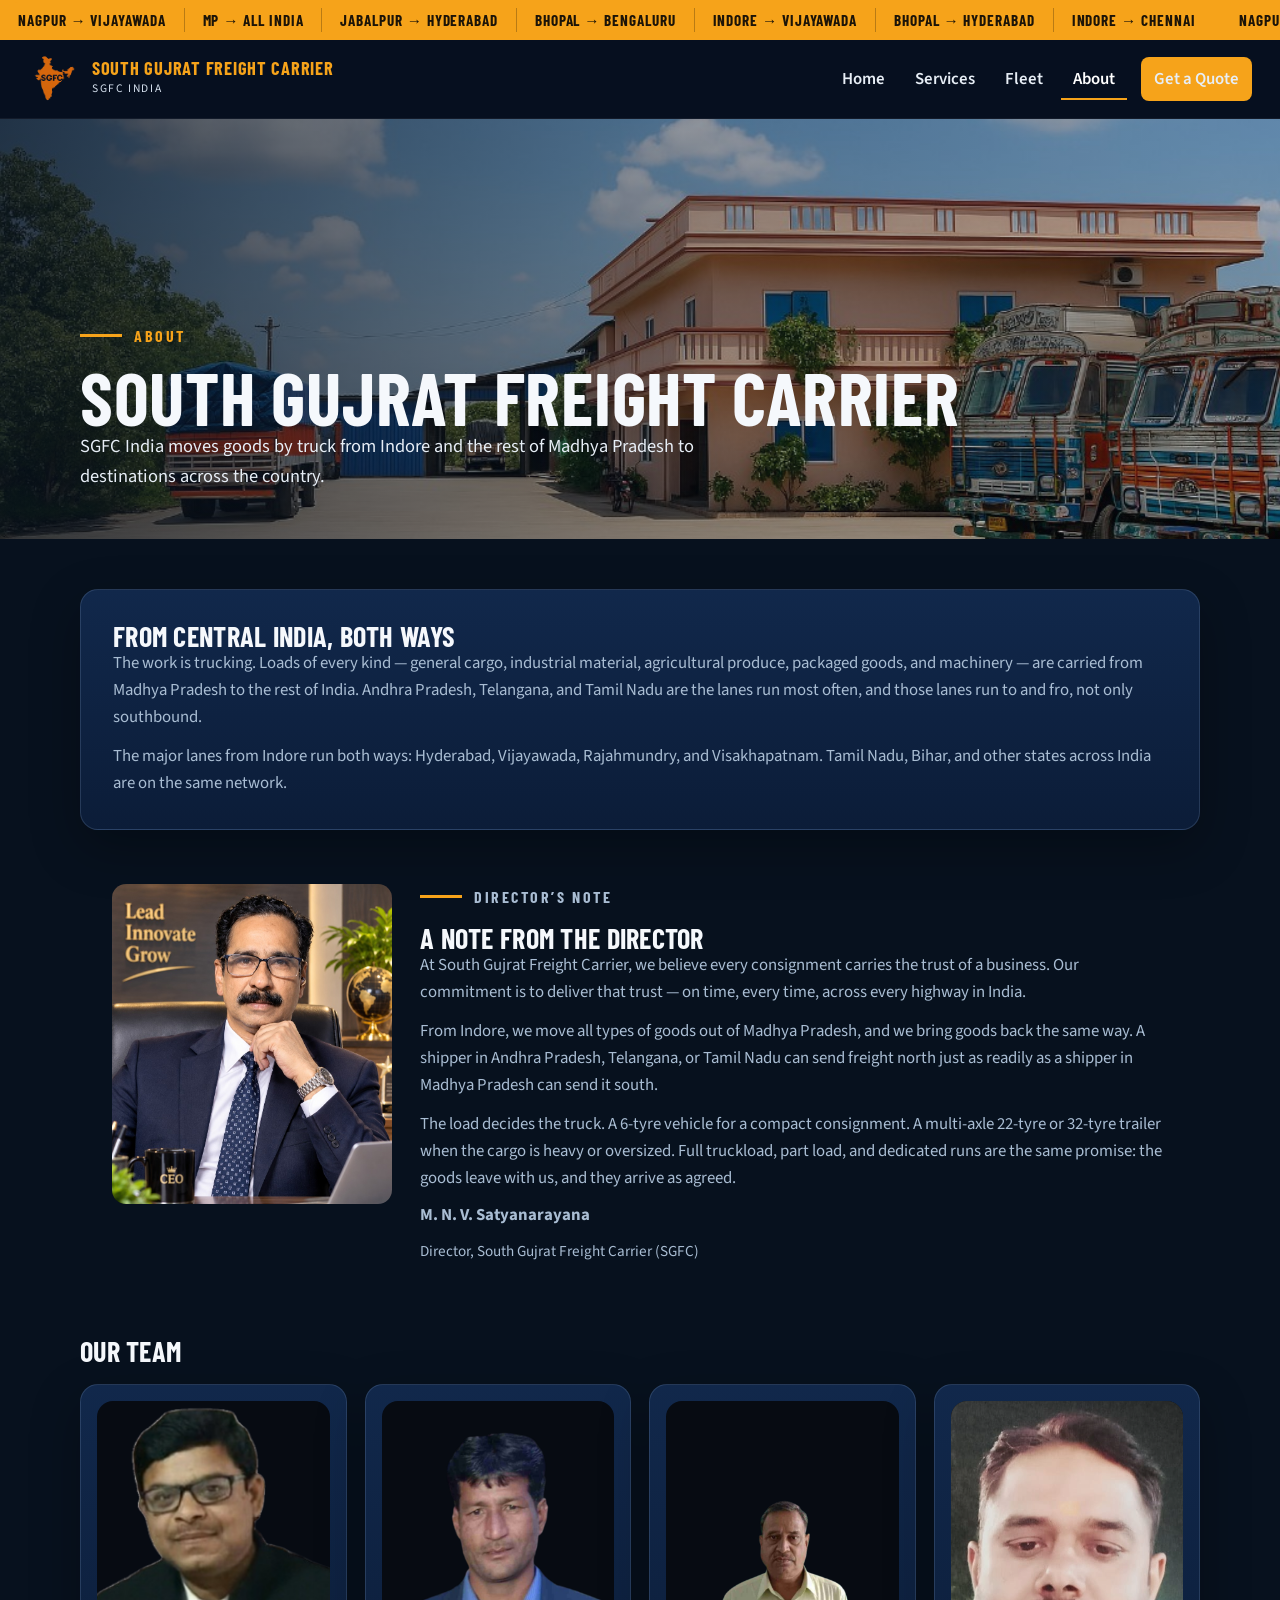
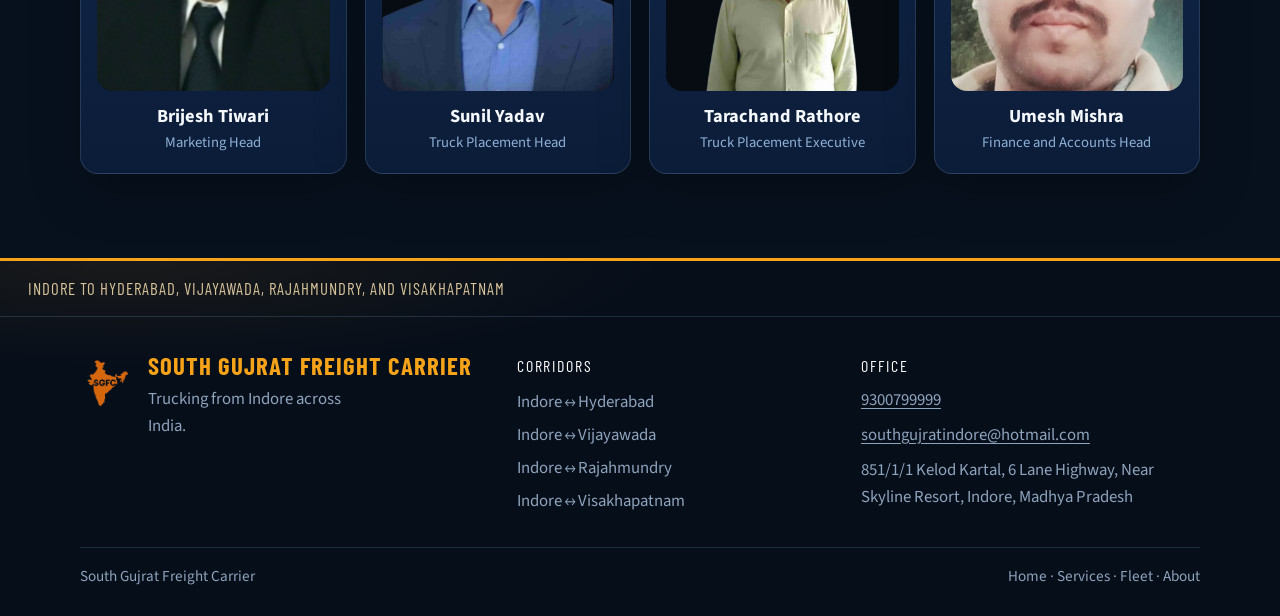
==== commit b0b24f01: "Merge pull request #3 from sgfcindore/cursor/team-positions-695b Show job titles under the team name" ====
--- a/about.html
+++ b/about.html
@@ -5,7 +5,7 @@
   <script>document.documentElement.classList.add("js");</script>
   <meta name="viewport" content="width=device-width, initial-scale=1">
   <title>About | South Gujrat Freight Carrier</title>
-  <meta name="description" content="South Gujrat Freight Carrier, trusted in trucking since 1993. Our vision, mission, and the SGFC India team in Indore.">
+  <meta name="description" content="Director’s note from M. N. V. Satyanarayana and the SGFC India team in Indore.">
   <link rel="icon" href="assets/logo.png" type="image/png">
   <link rel="preconnect" href="https://fonts.googleapis.com">
   <link rel="preconnect" href="https://fonts.gstatic.com" crossorigin>
@@ -68,17 +68,9 @@
     <section class="section">
       <div class="wrap">
         <article class="story-card">
-          <p class="about-tagline">Decades of Trust. Every Mile, A Commitment.</p>
-          <h2 class="block-title">About us</h2>
-          <p><strong>South Gujrat Freight Carrier (SGFC)</strong> is built on a legacy of trust, dedication, and excellence in transportation that began in <strong>1993</strong>. With decades of experience in the trucking and freight transportation industry, we have grown through strong relationships, dependable service, and an unwavering commitment to our customers.</p>
-          <p>Over the years, we have continued to move forward with changing times while preserving the values that define us — integrity, reliability, and responsibility. Our journey is not just about transporting goods; it is about delivering promises, building lasting partnerships, and keeping businesses moving.</p>
-          <h3 class="about-subhead">Our vision</h3>
-          <p>To be a trusted and respected name in the transportation industry, setting new standards in reliability, efficiency, and customer satisfaction while connecting businesses and opportunities across the nation.</p>
-          <h3 class="about-subhead">Our mission</h3>
-          <p>To provide safe, timely, and dependable freight transportation through professional service, operational excellence, and a customer-first approach — ensuring every shipment is handled with care and every commitment is honoured.</p>
-          <h3 class="about-subhead">Our commitment</h3>
-          <p>At SGFC, every journey carries a promise. We believe in transparent communication, responsible handling, timely deliveries, and service that our customers can depend on. Our greatest achievement is the trust we have earned over the years, and our greatest ambition is to strengthen it with every delivery.</p>
-          <p class="about-legacy"><strong>Since 1993 — A Legacy of Trust, Thirty-Plus Years of Excellence, and a Commitment to Every Journey.</strong></p>
+          <h2 class="block-title">From central India, both ways</h2>
+          <p>The work is trucking. Loads of every kind — general cargo, industrial material, agricultural produce, packaged goods, and machinery — are carried from Madhya Pradesh to the rest of India. Andhra Pradesh, Telangana, and Tamil Nadu are the lanes run most often, and those lanes run to and fro, not only southbound.</p>
+          <p>The major lanes from Indore run both ways: Hyderabad, Vijayawada, Rajahmundry, and Visakhapatnam. Tamil Nadu, Bihar, and other states across India are on the same network.</p>
         </article>
 
         <article class="note" id="directors-note">
--- a/css/styles.css
+++ b/css/styles.css
@@ -595,36 +595,6 @@
   color: var(--muted);
 }
 
-.story-card .about-tagline {
-  margin: 0 0 16px;
-  color: var(--orange);
-  font-family: var(--display);
-  font-weight: 700;
-  font-size: clamp(1.4rem, 2.6vw, 1.9rem);
-  letter-spacing: 0.03em;
-  line-height: 1.1;
-  text-transform: uppercase;
-}
-
-.about-subhead {
-  margin: 26px 0 8px;
-  color: var(--ink);
-  font-size: clamp(1.3rem, 2vw, 1.6rem);
-  text-transform: uppercase;
-  line-height: 1;
-}
-
-.story-card strong {
-  color: #f7f9fc;
-  font-weight: 700;
-}
-
-.about-legacy {
-  margin-top: 26px;
-  padding-top: 18px;
-  border-top: 1px solid var(--line);
-}
-
 .checks {
   list-style: none;
   padding: 0;
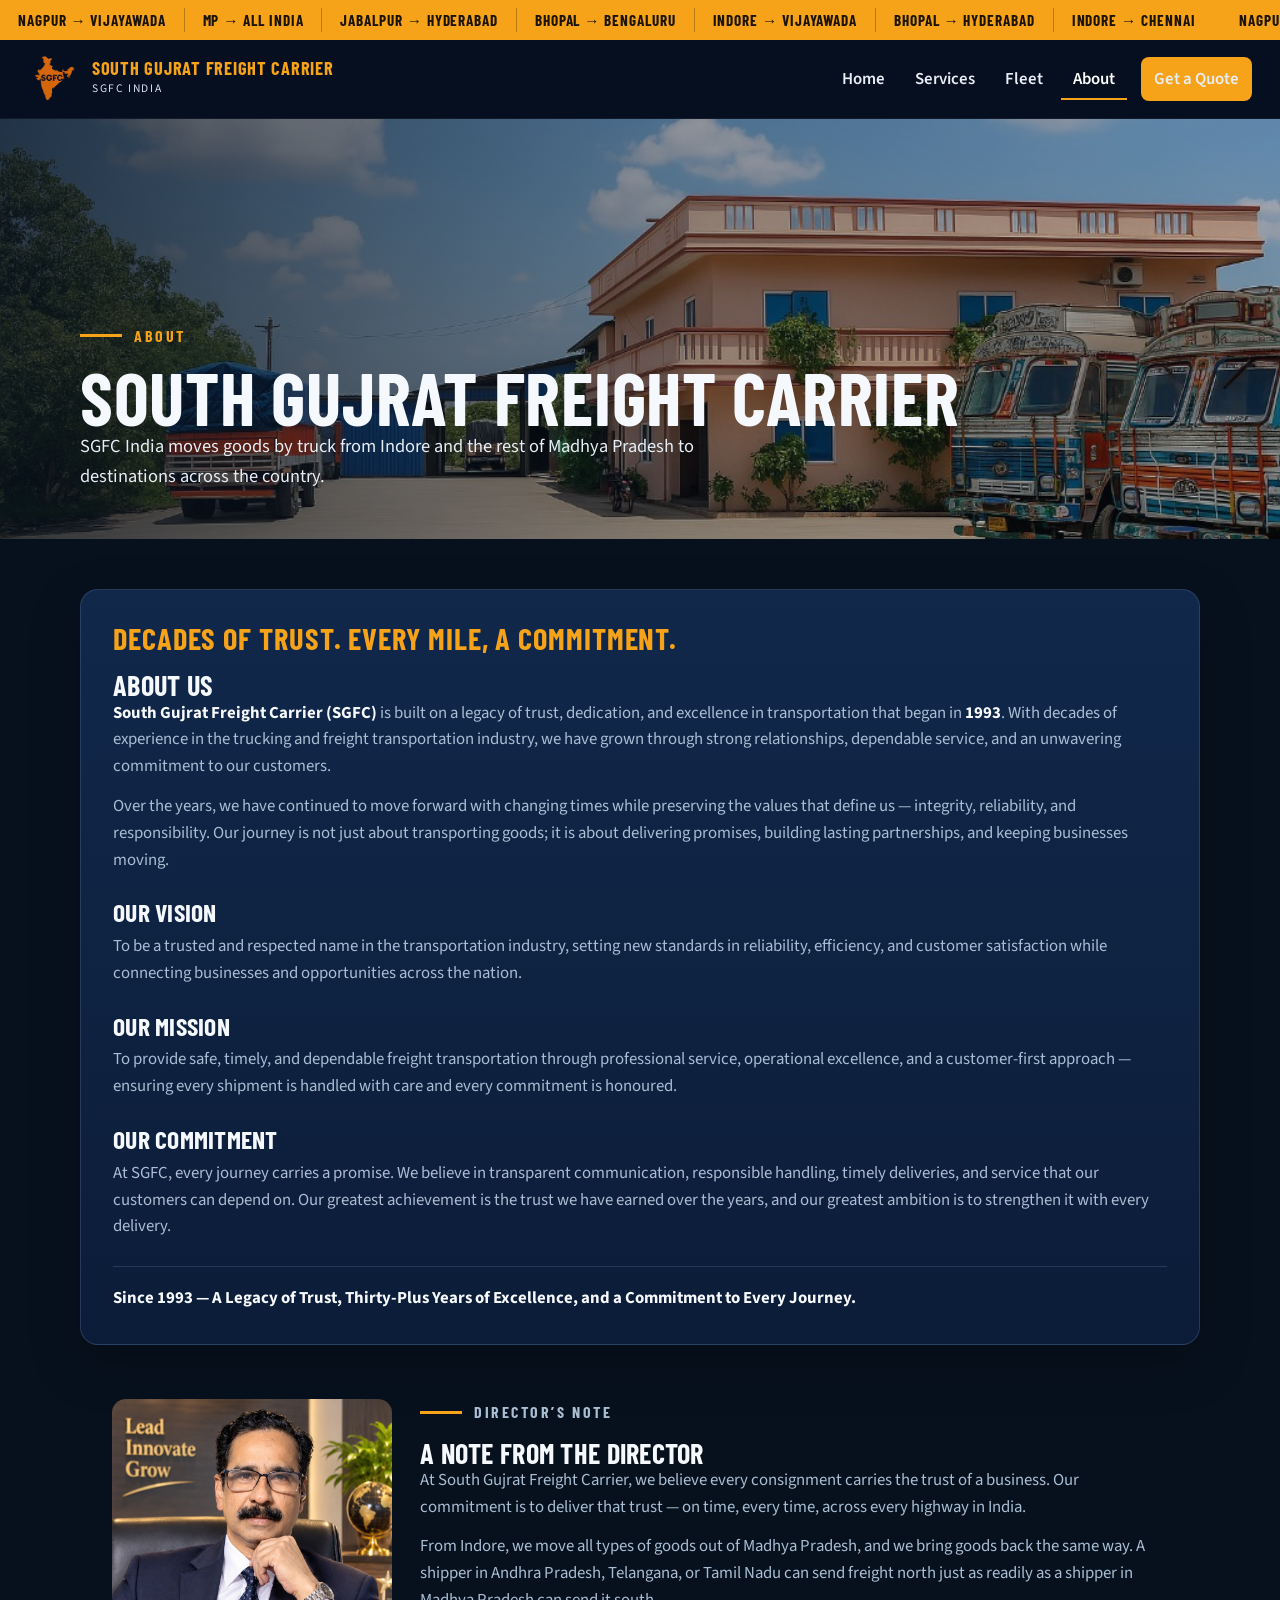
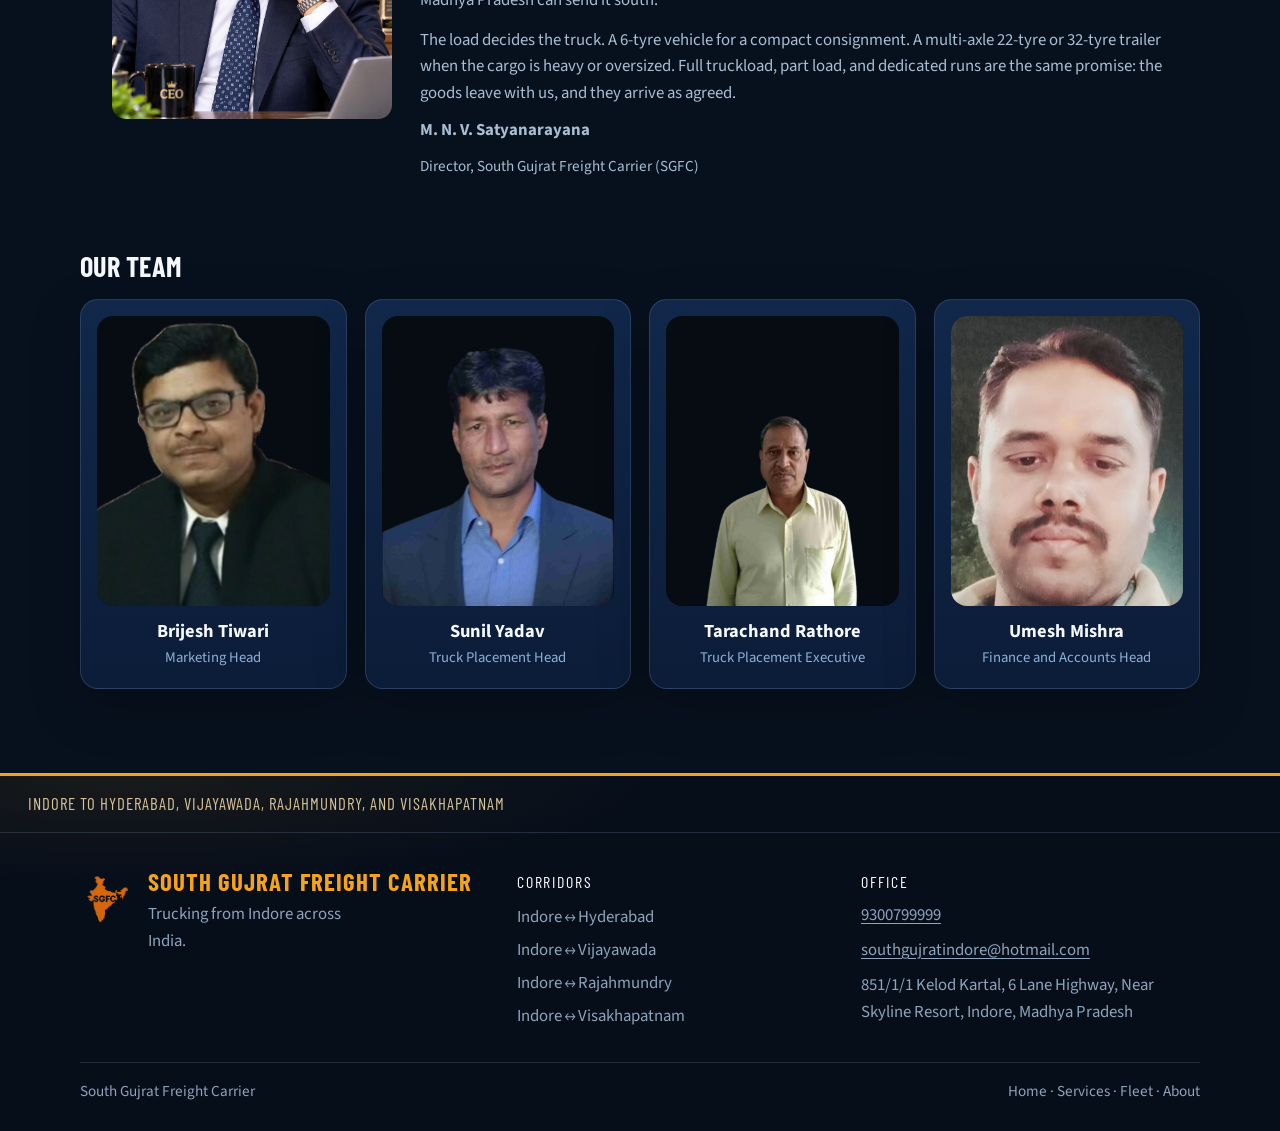
==== commit 5e4132a1: "Merge pull request #4 from sgfcindore/cursor/about-company-story-695b Rewrite the About page introdu" ====
--- a/about.html
+++ b/about.html
@@ -5,7 +5,7 @@
   <script>document.documentElement.classList.add("js");</script>
   <meta name="viewport" content="width=device-width, initial-scale=1">
   <title>About | South Gujrat Freight Carrier</title>
-  <meta name="description" content="Director’s note from M. N. V. Satyanarayana and the SGFC India team in Indore.">
+  <meta name="description" content="South Gujrat Freight Carrier, trusted in trucking since 1993. Our vision, mission, and the SGFC India team in Indore.">
   <link rel="icon" href="assets/logo.png" type="image/png">
   <link rel="preconnect" href="https://fonts.googleapis.com">
   <link rel="preconnect" href="https://fonts.gstatic.com" crossorigin>
@@ -68,9 +68,17 @@
     <section class="section">
       <div class="wrap">
         <article class="story-card">
-          <h2 class="block-title">From central India, both ways</h2>
-          <p>The work is trucking. Loads of every kind — general cargo, industrial material, agricultural produce, packaged goods, and machinery — are carried from Madhya Pradesh to the rest of India. Andhra Pradesh, Telangana, and Tamil Nadu are the lanes run most often, and those lanes run to and fro, not only southbound.</p>
-          <p>The major lanes from Indore run both ways: Hyderabad, Vijayawada, Rajahmundry, and Visakhapatnam. Tamil Nadu, Bihar, and other states across India are on the same network.</p>
+          <p class="about-tagline">Decades of Trust. Every Mile, A Commitment.</p>
+          <h2 class="block-title">About us</h2>
+          <p><strong>South Gujrat Freight Carrier (SGFC)</strong> is built on a legacy of trust, dedication, and excellence in transportation that began in <strong>1993</strong>. With decades of experience in the trucking and freight transportation industry, we have grown through strong relationships, dependable service, and an unwavering commitment to our customers.</p>
+          <p>Over the years, we have continued to move forward with changing times while preserving the values that define us — integrity, reliability, and responsibility. Our journey is not just about transporting goods; it is about delivering promises, building lasting partnerships, and keeping businesses moving.</p>
+          <h3 class="about-subhead">Our vision</h3>
+          <p>To be a trusted and respected name in the transportation industry, setting new standards in reliability, efficiency, and customer satisfaction while connecting businesses and opportunities across the nation.</p>
+          <h3 class="about-subhead">Our mission</h3>
+          <p>To provide safe, timely, and dependable freight transportation through professional service, operational excellence, and a customer-first approach — ensuring every shipment is handled with care and every commitment is honoured.</p>
+          <h3 class="about-subhead">Our commitment</h3>
+          <p>At SGFC, every journey carries a promise. We believe in transparent communication, responsible handling, timely deliveries, and service that our customers can depend on. Our greatest achievement is the trust we have earned over the years, and our greatest ambition is to strengthen it with every delivery.</p>
+          <p class="about-legacy"><strong>Since 1993 — A Legacy of Trust, Thirty-Plus Years of Excellence, and a Commitment to Every Journey.</strong></p>
         </article>
 
         <article class="note" id="directors-note">
--- a/css/styles.css
+++ b/css/styles.css
@@ -595,6 +595,36 @@
   color: var(--muted);
 }
 
+.story-card .about-tagline {
+  margin: 0 0 16px;
+  color: var(--orange);
+  font-family: var(--display);
+  font-weight: 700;
+  font-size: clamp(1.4rem, 2.6vw, 1.9rem);
+  letter-spacing: 0.03em;
+  line-height: 1.1;
+  text-transform: uppercase;
+}
+
+.about-subhead {
+  margin: 26px 0 8px;
+  color: var(--ink);
+  font-size: clamp(1.3rem, 2vw, 1.6rem);
+  text-transform: uppercase;
+  line-height: 1;
+}
+
+.story-card strong {
+  color: #f7f9fc;
+  font-weight: 700;
+}
+
+.about-legacy {
+  margin-top: 26px;
+  padding-top: 18px;
+  border-top: 1px solid var(--line);
+}
+
 .checks {
   list-style: none;
   padding: 0;
